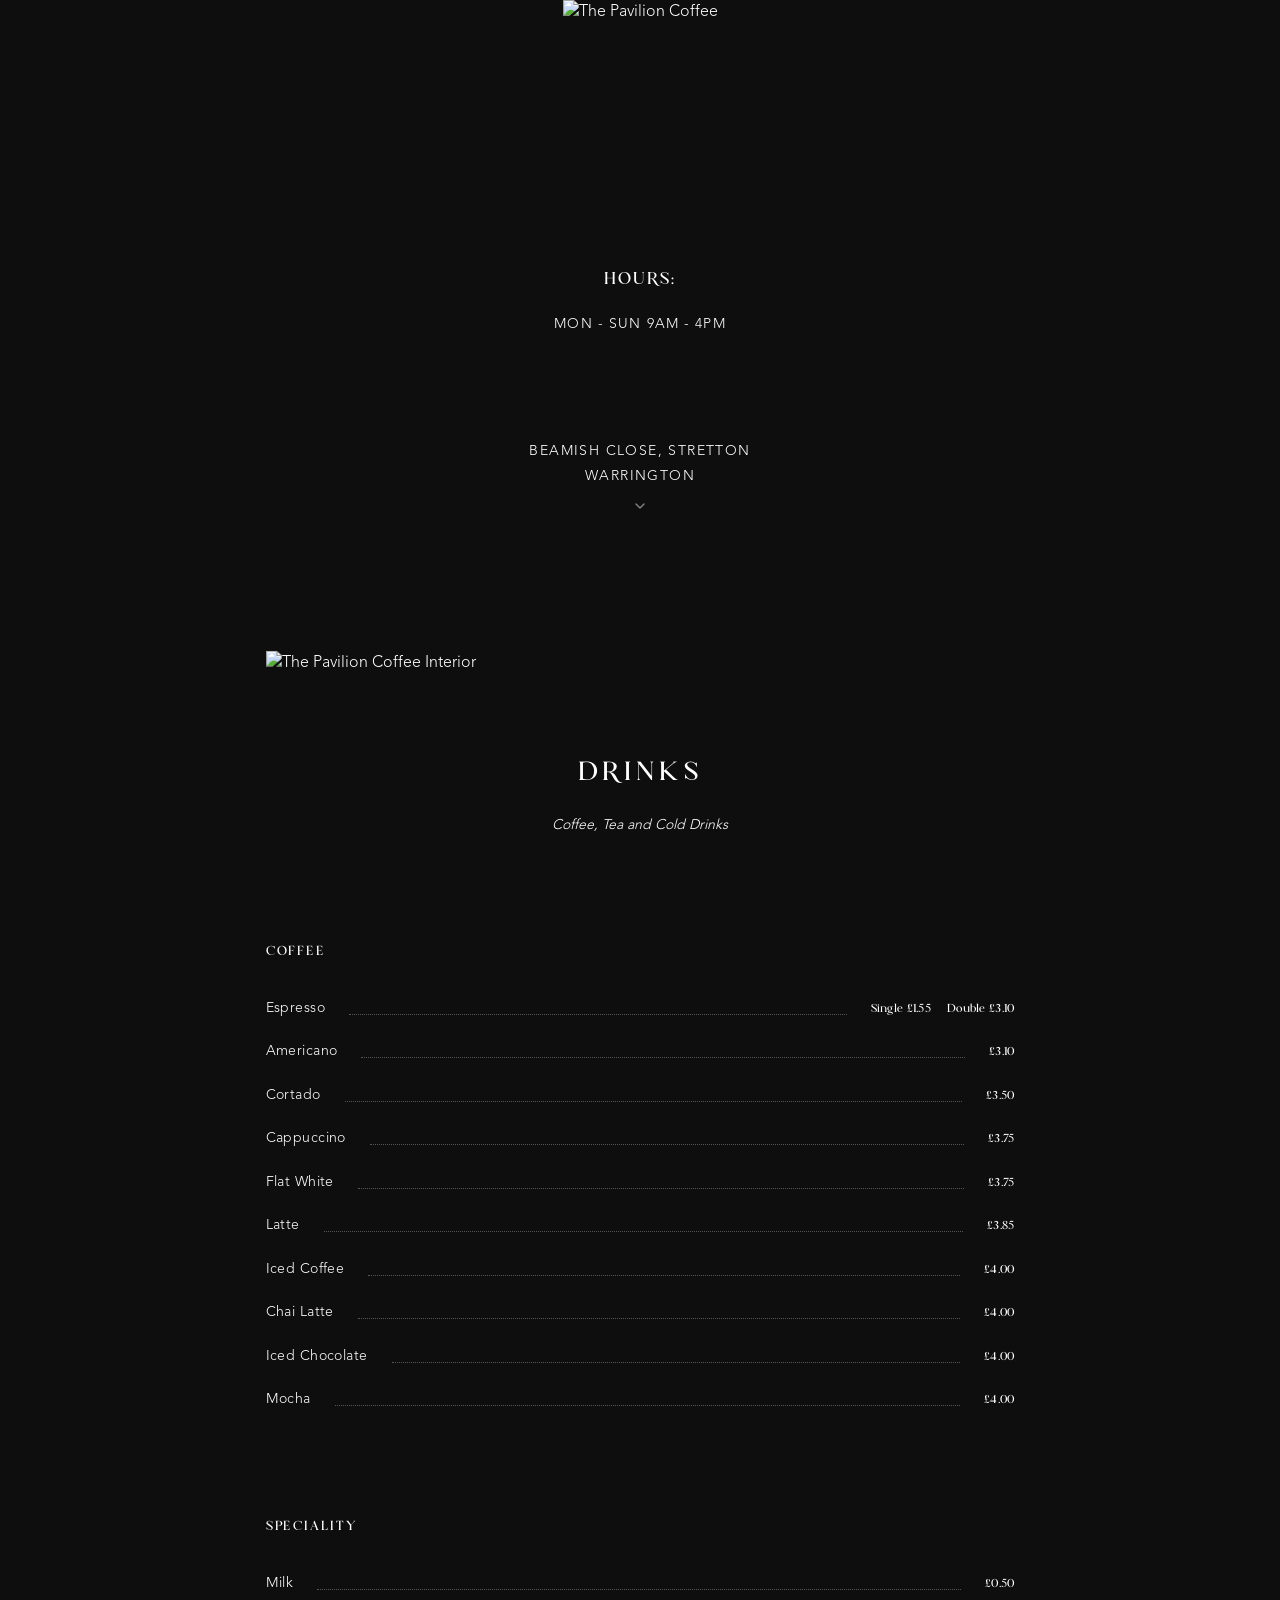
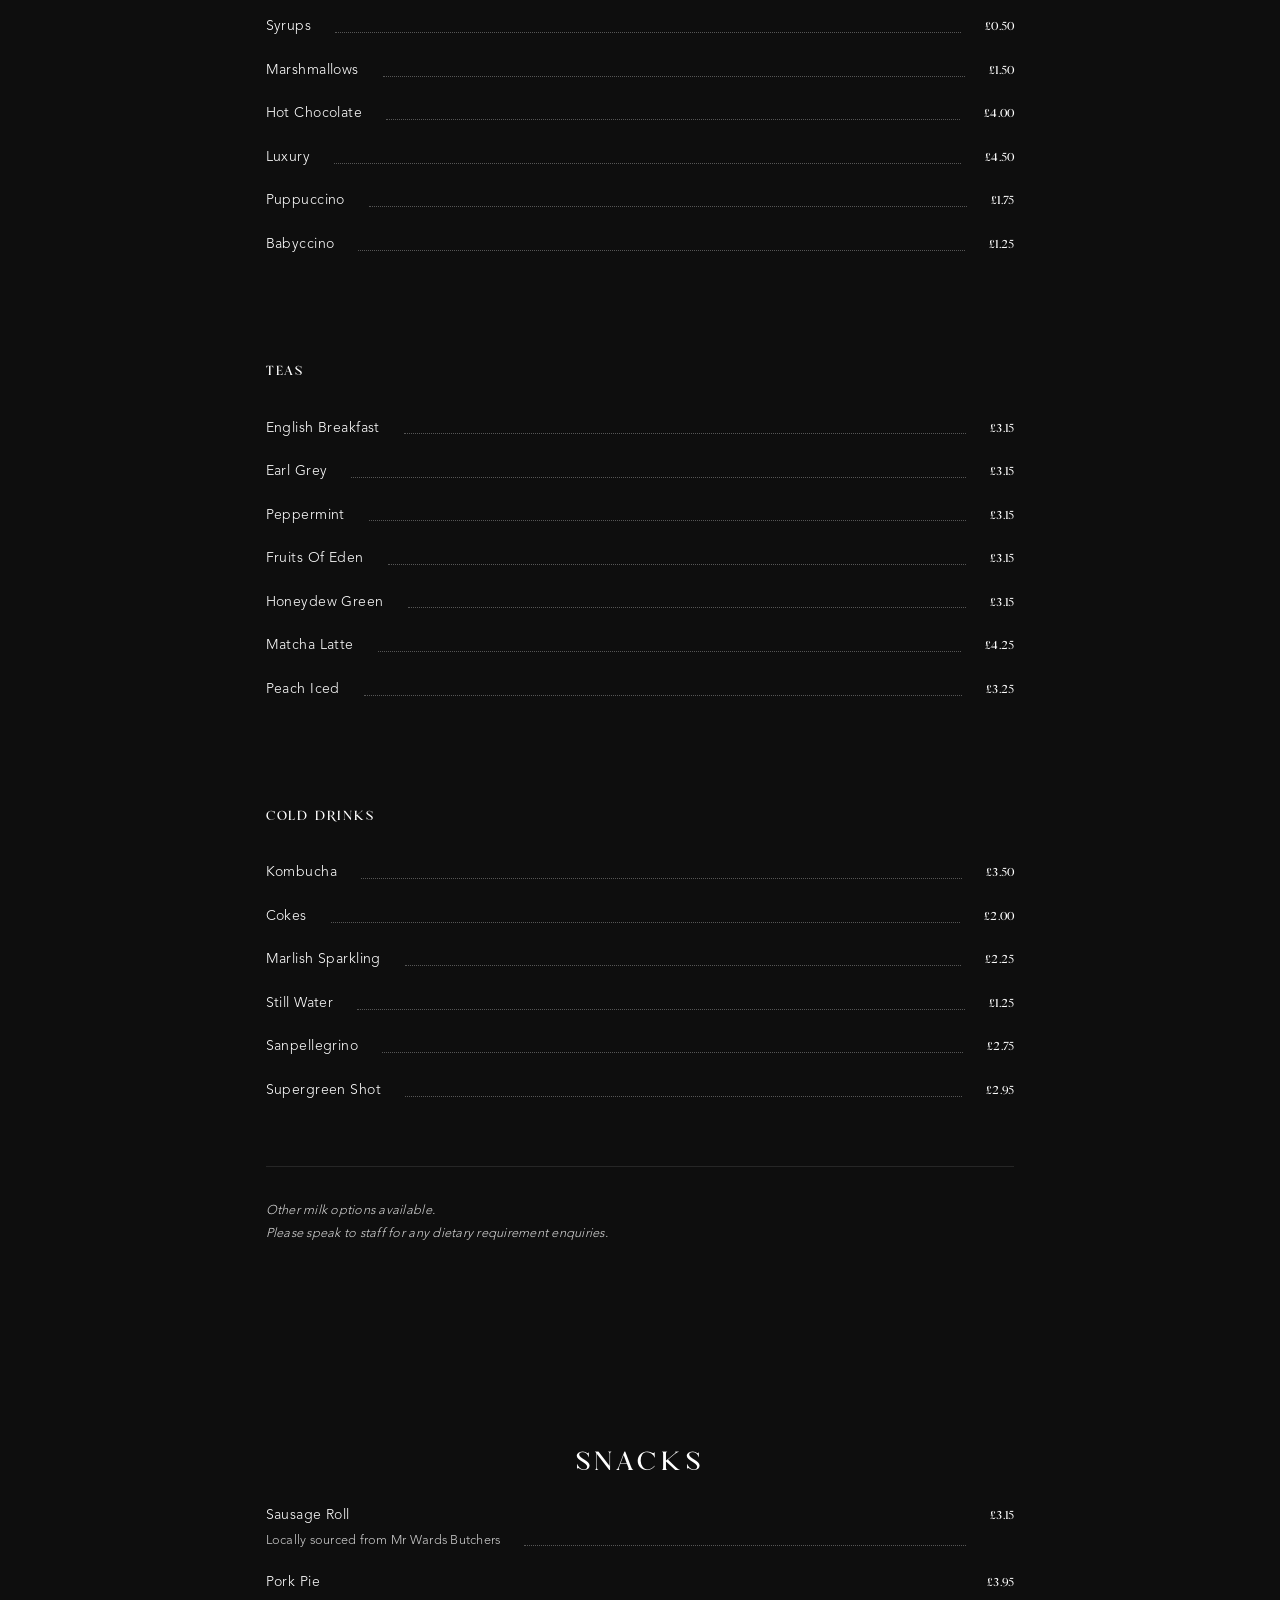
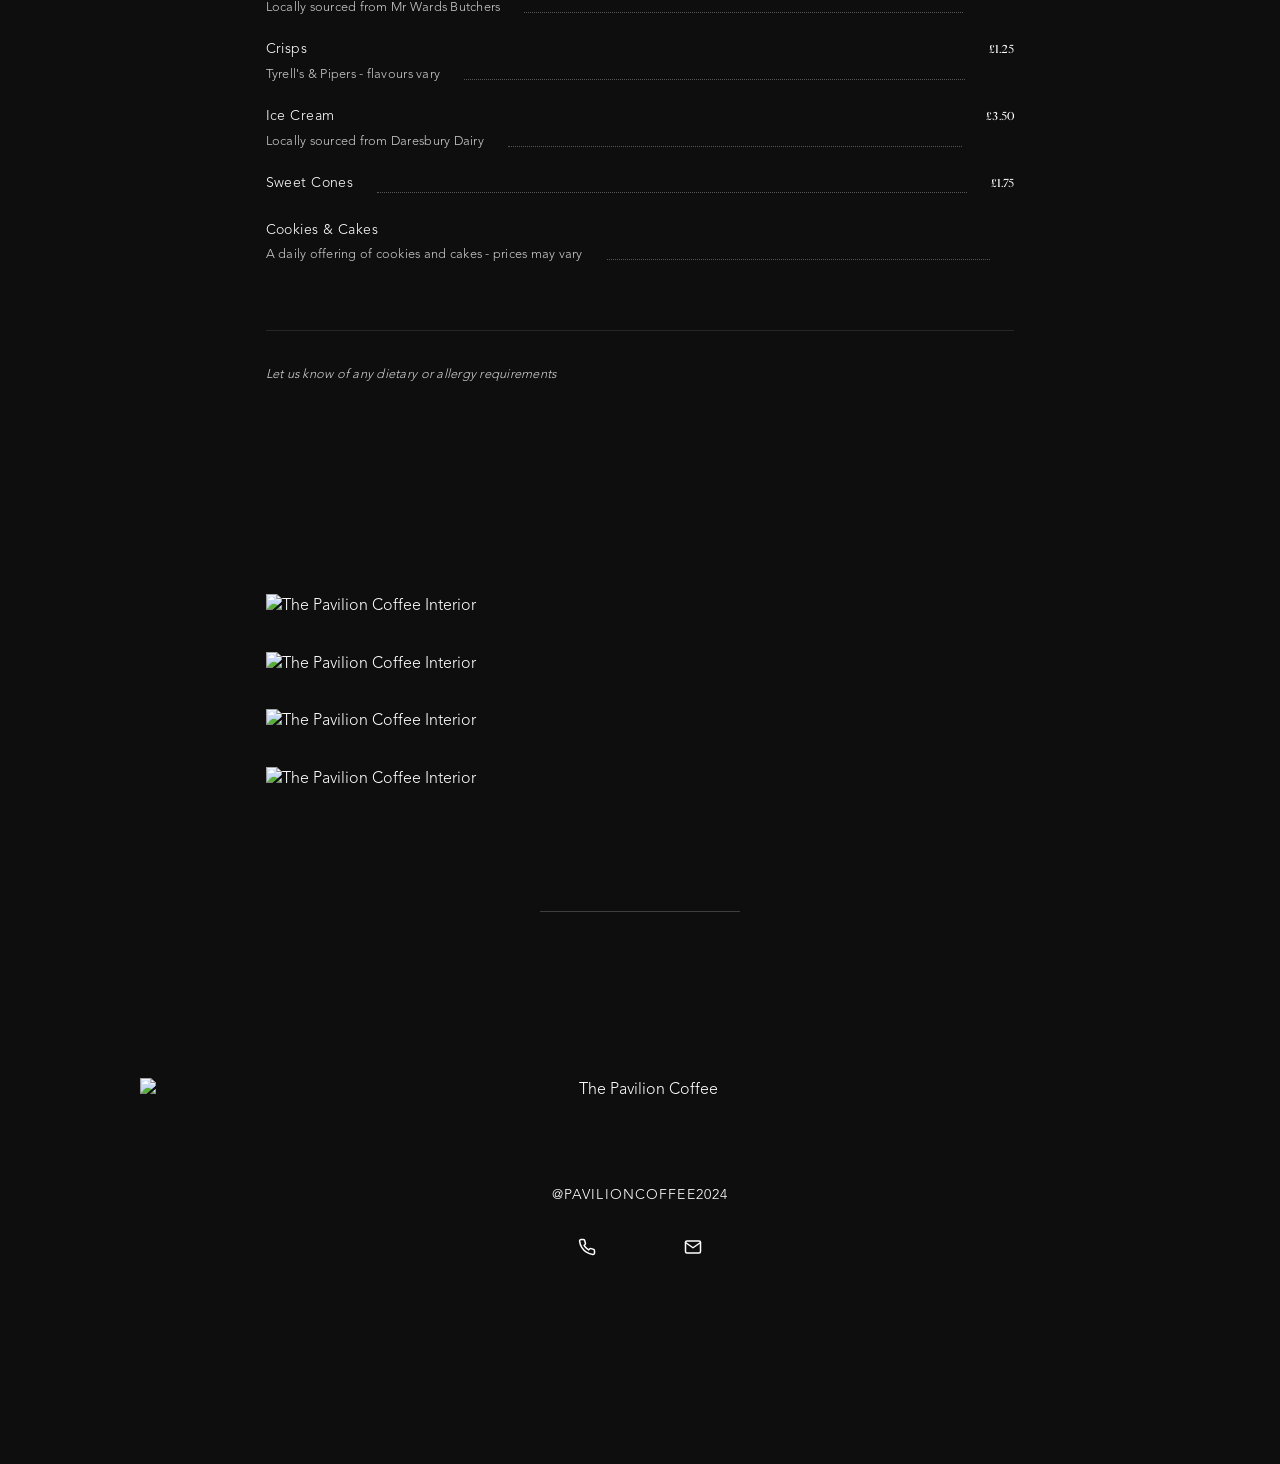
==== index.html @ b979278e "Adding icon for browser" ====
<!DOCTYPE html>
<html lang="en">
<head>
    <meta charset="UTF-8">
    <meta name="viewport" content="width=device-width, initial-scale=1.0">
    <link rel="icon" type="image/png" href="https://res.cloudinary.com/dpmfwmz9e/image/upload/v1771086072/pavilionicon_asglwz.png">
    <title>The Pavilion Coffee - Warrington</title>
    <link rel="stylesheet" href="main.css">
</head>
<body class="loading">
    <!-- Loading Screen -->
    <div class="loading-screen" id="loadingScreen">
        <div class="loading-content">
            <img src="https://res.cloudinary.com/dpmfwmz9e/image/upload/v1770665304/pavilioncoffeelogo_5_nsqcau.png" alt="The Pavilion Coffee" class="loading-logo">
            <div class="loading-spinner"></div>
        </div>
    </div>

    <header class="fixed-header">
        <div class="brand-logo">
            <img src="https://res.cloudinary.com/dpmfwmz9e/image/upload/v1770665304/pavilioncoffeelogo_5_nsqcau.png" alt="The Pavilion Coffee" class="brand-logo-img">
        </div>
    </header>

    <main class="page-home">
        <section class="hero">
            <div class="hours fade-in">
                <p class="hours-label">HOURS:</p>
                <p class="hours-detail">MON - SUN 9AM - 4PM</p>
            </div>

            <div class="address-container fade-in">
                <button class="address" id="addressToggle" aria-expanded="false" aria-controls="mapContainer">
                    <p>Beamish close, Stretton</p>
                    <p>WARRINGTON</p>
                    <svg class="dropdown-arrow" xmlns="http://www.w3.org/2000/svg" width="16" height="16" viewBox="0 0 24 24" fill="none" stroke="currentColor" stroke-width="2" stroke-linecap="round" stroke-linejoin="round">
                        <polyline points="6 9 12 15 18 9"></polyline>
                    </svg>
                </button>
                
                <!-- Google Maps Embed -->
                <div class="map-container" id="mapContainer">
                    <iframe
                        src="https://www.google.com/maps/embed?pb=!1m18!1m12!1m3!1d1376.0703933845928!2d-2.5744422495383485!3d53.34184824149292!2m3!1f0!2f0!3f0!3m2!1i1024!2i768!4f13.1!3m3!1m2!1s0x487afdde04000001%3A0x2e6a2e35143ff290!2sThe%20Pavilion%20Coffee!5e0!3m2!1sen!2suk!4v1770723971920!5m2!1sen!2suk"
                        width="100%" 
                        height="300" 
                        style="border:0; width: 100%;" 
                        allowfullscreen="" 
                        loading="lazy" 
                        referrerpolicy="no-referrer-when-downgrade"
                        title="The Pavilion Coffee Location">
                    </iframe>
                </div>
            </div>
        </section>

        <section class="image-section fade-in">
            <img src="https://res.cloudinary.com/dpmfwmz9e/image/upload/v1770829847/Untitled_vqpwze.jpg" alt="The Pavilion Coffee Interior" class="hero-image">
        </section>

        <section class="menu-section fade-in">
            <h2 class="section-title">DRINKS</h2>
            <p class="section-subtitle">Coffee, Tea and Cold Drinks</p>

            <h3 class="category-title">COFFEE</h3>
            <div class="menu-item">
                <span class="item-name">Espresso</span>
                <span class="item-dots"></span>
                <span class="item-price">Single £1.55</span>
                <span class="item-price">Double £3.10</span>
            </div>
            <div class="menu-item">
                <span class="item-name">Americano</span>
                <span class="item-dots"></span>
                <span class="item-price">£3.10</span>
            </div>
            <div class="menu-item">
                <span class="item-name">Cortado</span>
                <span class="item-dots"></span>
                <span class="item-price">£3.50</span>
            </div>
            <div class="menu-item">
                <span class="item-name">Cappuccino</span>
                <span class="item-dots"></span>
                <span class="item-price">£3.75</span>
            </div>
            <div class="menu-item">
                <span class="item-name">Flat White</span>
                <span class="item-dots"></span>
                <span class="item-price">£3.75</span>
            </div>
            <div class="menu-item">
                <span class="item-name">Latte</span>
                <span class="item-dots"></span>
                <span class="item-price">£3.85</span>
            </div>
            <div class="menu-item">
                <span class="item-name">Iced Coffee</span>
                <span class="item-dots"></span>
                <span class="item-price">£4.00</span>
            </div>
            <div class="menu-item">
                <span class="item-name">Chai Latte</span>
                <span class="item-dots"></span>
                <span class="item-price">£4.00</span>
            </div>
            <div class="menu-item">
                <span class="item-name">Iced Chocolate</span>
                <span class="item-dots"></span>
                <span class="item-price">£4.00</span>
            </div>
            <div class="menu-item">
                <span class="item-name">Mocha</span>
                <span class="item-dots"></span>
                <span class="item-price">£4.00</span>
            </div>

            <h3 class="category-title">SPECIALITY</h3>
            <div class="menu-item">
                <span class="item-name">Milk</span>
                <span class="item-dots"></span>
                <span class="item-price">£0.50</span>
            </div>
            <div class="menu-item">
                <span class="item-name">Syrups</span>
                <span class="item-dots"></span>
                <span class="item-price">£0.50</span>
            </div>
            <div class="menu-item">
                <span class="item-name">Marshmallows</span>
                <span class="item-dots"></span>
                <span class="item-price">£1.50</span>
            </div>
            <div class="menu-item">
                <span class="item-name">Hot Chocolate</span>
                <span class="item-dots"></span>
                <span class="item-price">£4.00</span>
            </div>
            <div class="menu-item">
                <span class="item-name">Luxury</span>
                <span class="item-dots"></span>
                <span class="item-price">£4.50</span>
            </div>
            <div class="menu-item">
                <span class="item-name">Puppuccino</span>
                <span class="item-dots"></span>
                <span class="item-price">£1.75</span>
            </div>
            <div class="menu-item">
                <span class="item-name">Babyccino</span>
                <span class="item-dots"></span>
                <span class="item-price">£1.25</span>
            </div>

            <h3 class="category-title">TEAS</h3>
            <div class="menu-item">
                <span class="item-name">English Breakfast</span>
                <span class="item-dots"></span>
                <span class="item-price">£3.15</span>
            </div>
            <div class="menu-item">
                <span class="item-name">Earl Grey</span>
                <span class="item-dots"></span>
                <span class="item-price">£3.15</span>
            </div>
            <div class="menu-item">
                <span class="item-name">Peppermint</span>
                <span class="item-dots"></span>
                <span class="item-price">£3.15</span>
            </div>
            <div class="menu-item">
                <span class="item-name">Fruits Of Eden</span>
                <span class="item-dots"></span>
                <span class="item-price">£3.15</span>
            </div>
            <div class="menu-item">
                <span class="item-name">Honeydew Green</span>
                <span class="item-dots"></span>
                <span class="item-price">£3.15</span>
            </div>
            <div class="menu-item">
                <span class="item-name">Matcha Latte</span>
                <span class="item-dots"></span>
                <span class="item-price">£4.25</span>
            </div>
            <div class="menu-item">
                <span class="item-name">Peach Iced</span>
                <span class="item-dots"></span>
                <span class="item-price">£3.25</span>
            </div>

            <h3 class="category-title">COLD DRINKS</h3>
            <div class="menu-item">
                <span class="item-name">Kombucha</span>
                <span class="item-dots"></span>
                <span class="item-price">£3.50</span>
            </div>
            <div class="menu-item">
                <span class="item-name">Cokes</span>
                <span class="item-dots"></span>
                <span class="item-price">£2.00</span>
            </div>
            <div class="menu-item">
                <span class="item-name">Marlish Sparkling</span>
                <span class="item-dots"></span>
                <span class="item-price">£2.25</span>
            </div>
            <div class="menu-item">
                <span class="item-name">Still Water</span>
                <span class="item-dots"></span>
                <span class="item-price">£1.25</span>
            </div>
            <div class="menu-item">
                <span class="item-name">Sanpellegrino</span>
                <span class="item-dots"></span>
                <span class="item-price">£2.75</span>
            </div>
            <div class="menu-item">
                <span class="item-name">Supergreen Shot</span>
                <span class="item-dots"></span>
                <span class="item-price">£2.95</span>
            </div>

            <div class="menu-notes">
                <p class="note-text">Other milk options available.</p>
                <p class="note-text">Please speak to staff for any dietary requirement enquiries.</p>
            </div>
        </section>

        <section class="menu-section fade-in">
            <h2 class="section-title">SNACKS</h2>
            
            <div class="menu-item">
                <span class="item-name">Sausage Roll<span class="item-description">Locally sourced from Mr Wards Butchers</span></span>
                <span class="item-dots"></span>
                <span class="item-price">£3.15</span>
            </div>
            
            <div class="menu-item">
                <span class="item-name">Pork Pie<span class="item-description">Locally sourced from Mr Wards Butchers</span></span>
                <span class="item-dots"></span>
                <span class="item-price">£3.95</span>
            </div>
            <div class="menu-item">
                <span class="item-name">Crisps<span class="item-description">Tyrell's & Pipers - flavours vary</span></span>
                <span class="item-dots"></span>
                <span class="item-price">£1.25</span>
            </div>
            
            <div class="menu-item">
                <span class="item-name">Ice Cream<span class="item-description">Locally sourced from Daresbury Dairy</span></span>
                <span class="item-dots"></span>
                <span class="item-price">£3.50</span>
            </div>
            <div class="menu-item">
                <span class="item-name">Sweet Cones<span class="item-description"></span></span>
                <span class="item-dots"></span>
                <span class="item-price">£1.75</span>
            </div>
            <div class="menu-item">
                <span class="item-name">Cookies & Cakes<span class="item-description">A daily offering of cookies and cakes - prices may vary</span></span>
                <span class="item-dots"></span>
                <span class="item-price"></span>
            </div>

            <div class="menu-notes">
                <p class="note-text">Let us know of any dietary or allergy requirements</p>
            </div>
        </section>

        <div class="image-gallery">
            <section class="image-section fade-in">
                <img src="https://res.cloudinary.com/dpmfwmz9e/image/upload/v1770582799/image6_cghqdj.png" alt="The Pavilion Coffee Interior" class="hero-image">
            </section>
            <section class="image-section fade-in">
                <img src="https://res.cloudinary.com/dpmfwmz9e/image/upload/v1770582799/image7_xpyxlj.png" alt="The Pavilion Coffee Interior" class="hero-image">
            </section>
            <section class="image-section fade-in">
                <img src="https://res.cloudinary.com/dpmfwmz9e/image/upload/v1770582806/image8_psxypx.png" alt="The Pavilion Coffee Interior" class="hero-image">
            </section>
            <section class="image-section fade-in">
                <img src="https://res.cloudinary.com/dpmfwmz9e/image/upload/v1770582800/image9_qh8yjq.png" alt="The Pavilion Coffee Interior" class="hero-image">
            </section>
        </div>

        <div class="divider"></div>

        <footer class="menu-footer fade-in">
            <img src="https://res.cloudinary.com/dpmfwmz9e/image/upload/v1770805383/WhatsApp_Image_2026-02-10_at_3.46.29_PM_zvesup.jpg" class="footer-image" alt="The Pavilion Coffee">
            
            <div class="footer-content">
                <div class="social">
                    <a href="https://www.instagram.com/pavilioncoffee2024/?hl=en" class="social-link" aria-label="Follow us on Instagram">
                        @PAVILIONCOFFEE2024
                    </a>
                </div>

                <div class="contact-buttons">
                    <a href="tel:+441234567890" class="contact-btn phone-btn" aria-label="Call us">
                        <svg xmlns="http://www.w3.org/2000/svg" width="20" height="20" viewBox="0 0 24 24" fill="none" stroke="currentColor" stroke-width="2" stroke-linecap="round" stroke-linejoin="round">
                            <path d="M22 16.92v3a2 2 0 0 1-2.18 2 19.79 19.79 0 0 1-8.63-3.07 19.5 19.5 0 0 1-6-6 19.79 19.79 0 0 1-3.07-8.67A2 2 0 0 1 4.11 2h3a2 2 0 0 1 2 1.72 12.84 12.84 0 0 0 .7 2.81 2 2 0 0 1-.45 2.11L8.09 9.91a16 16 0 0 0 6 6l1.27-1.27a2 2 0 0 1 2.11-.45 12.84 12.84 0 0 0 2.81.7A2 2 0 0 1 22 16.92z"></path>
                        </svg>
                    </a>
                    <a href="/cdn-cgi/l/email-protection#04706c617465726d686d6b6a676b62626161446369656d682a676b69" class="contact-btn email-btn" aria-label="Email us">
                        <svg xmlns="http://www.w3.org/2000/svg" width="20" height="20" viewBox="0 0 24 24" fill="none" stroke="currentColor" stroke-width="2" stroke-linecap="round" stroke-linejoin="round">
                            <path d="M4 4h16c1.1 0 2 .9 2 2v12c0 1.1-.9 2-2 2H4c-1.1 0-2-.9-2-2V6c0-1.1.9-2 2-2z"></path>
                            <polyline points="22,6 12,13 2,6"></polyline>
                        </svg>
                    </a>
                </div>
            </div>
        </footer>
     <script src="main.js"></script>
    </main>
   </body>
 </html>
---- main.css ----
@font-face {
    font-family: 'Florian';
    src: url('./assets/AvenirLight.otf') format('opentype');
    font-weight: 400;
    font-style: normal;
    font-display: swap;
}

@font-face {
    font-family: 'Florian';
    src: url('./assets/florian-bold.otf') format('opentype');
    font-weight: 900;
    font-style: normal;
    font-display: swap;
}

:root {
    --color-bg: #0e0e0e;
    --color-text: #ffffff;
    --color-text-dark: #cacaca;
    --color-accent: #ffffff;
    --color-hover: #f5f5f5;
    
    --font-primary: 'Florian', 'Helvetica Neue', -apple-system, BlinkMacSystemFont, 'Segoe UI', Arial, sans-serif;
    
    --spacing-xs: clamp(0.5rem, 2vw, 1rem);
    --spacing-sm: clamp(1rem, 3vw, 2rem);
    --spacing-md: clamp(2rem, 5vw, 4rem);
    --spacing-lg: clamp(4rem, 8vw, 8rem);
    --spacing-xl: clamp(6rem, 12vw, 14rem);
    --spacing-xxl: clamp(8rem, 15vw, 20rem);
    
    --max-content-width: 800px;
    --max-image-width: 1000px;
    
    --header-height: 160px;
}

* {
    margin: 0;
    padding: 0;
    box-sizing: border-box;
}

html {
    scroll-behavior: smooth;
}

body {
    font-family: var(--font-primary);
    background-color: var(--color-bg);
    color: var(--color-text);
    line-height: 1.6;
    font-size: clamp(0.875rem, 1.5vw, 1rem);
    -webkit-font-smoothing: antialiased;
    -moz-osx-font-smoothing: grayscale;
    overflow-x: hidden;
    padding-top: var(--header-height);
}

/* Loading Screen */
.loading-screen {
    position: fixed;
    top: 0;
    left: 0;
    width: 100%;
    height: 100vh;
    background-color: var(--color-bg);
    display: flex;
    justify-content: center;
    align-items: center;
    z-index: 9999;
    opacity: 1;
    transition: opacity 0.5s ease, visibility 0.5s ease;
}

.loading-screen.fade-out {
    opacity: 0;
    visibility: hidden;
}

.loading-content {
    display: flex;
    flex-direction: column;
    align-items: center;
    gap: 2rem;
}

.loading-logo {
    height: clamp(140px, 20vw, 200px);
    width: auto;
    animation: logoFloat 2s ease-in-out infinite;
    filter: brightness(1);
}

@keyframes logoFloat {
    0%, 100% {
        transform: translateY(0px);
    }
    50% {
        transform: translateY(-10px);
    }
}

@keyframes spin {
    0% {
        transform: rotate(0deg);
    }
    100% {
        transform: rotate(360deg);
    }
}

/* Hide content while loading */
body.loading .page-home,
body.loading .fixed-header {
    opacity: 0;
}

body.loaded .page-home,
body.loaded .fixed-header {
    opacity: 1;
    animation: fadeInContent 0.8s ease-out forwards;
}

@keyframes fadeInContent {
    from {
        opacity: 0;
        transform: translateY(20px);
    }
    to {
        opacity: 1;
        transform: translateY(0);
    }
}

a {
    color: inherit;
    text-decoration: none;
}

img {
    max-width: 100%;
    height: auto;
    display: block;
}

.fixed-header {
    position: fixed;
    top: 0;
    left: 0;
    right: 0;
    z-index: 1000;
    background-color: transparent;
    padding: var(--spacing-sm) 0;
    display: flex;
    justify-content: center;
    align-items: center;
    height: var(--header-height);
    transition: background-color 0.3s ease;
}

.brand-logo {
    text-align: center;
    color: var(--color-text);
}

.brand-logo-img {
    height: clamp(120px, 16vw, 160px);
    width: auto;
    display: block;
    margin: 0 auto;
    transition: transform 0.3s ease;
}

.brand-logo-img:hover {
    transform: scale(1.02);
}

.page-home {
    display: flex;
    flex-direction: column;
    align-items: center;
    padding: 0 var(--spacing-md) var(--spacing-md);
}

.hero {
    max-width: var(--max-content-width);
    width: 100%;
    text-align: center;
}

.hours {
    margin-top: var(--spacing-lg);
}

.hours-label {
    font-family: var(--font-primary);
    font-size: clamp(1.3rem, 1.5vw, 0.875rem);
    font-weight: 700;
    text-transform: uppercase;
    letter-spacing: 0.1em;
    margin-bottom: var(--spacing-xs);
}

.hours-detail {
    font-family: var(--font-primary);
    font-size: clamp(0.75rem, 1.2vw, 0.875rem);
    font-weight: 400;
    text-transform: uppercase;
    letter-spacing: 0.08em;
    line-height: 1.8;
}

.address-container {
    margin-top: var(--spacing-lg);
    display: flex;
    flex-direction: column;
    align-items: center;
}

.address {
    font-family: var(--font-primary);
    font-size: clamp(0.75rem, 1.2vw, 0.875rem);
    font-weight: 400;
    text-transform: uppercase;
    letter-spacing: 0.1em;
    line-height: 1.8;
    margin-bottom: var(--spacing-md);
    background: transparent;
    border: none;
    padding: 0;
    cursor: pointer;
    transition: all 0.3s ease;
    color: var(--color-text);
    display: block;
    text-align: center;
    width: auto;
}

.address:hover {
    opacity: 0.7;
}

.address:active {
    opacity: 0.5;
}

.dropdown-arrow {
    margin-top: 0.5rem;
    transition: transform 0.3s ease;
    opacity: 0.5;
    display: block;
    margin-left: auto;
    margin-right: auto;
}

.address:hover .dropdown-arrow {
    opacity: 0.8;
}

.address[aria-expanded="true"] .dropdown-arrow {
    transform: rotate(180deg);
}

.map-container {
    margin-top: var(--spacing-md);
    overflow: hidden;
    transition: all 0.4s ease;
    max-height: 0;
    opacity: 0;
    visibility: hidden;
    width: 125%;
}

.map-container.visible {
    max-height: 350px;
    opacity: 1;
    visibility: visible;
    margin-bottom: var(--spacing-md);
}

.map-container iframe {
    display: block;
    filter: grayscale(20%) invert(92%) contrast(90%);
    transition: filter 0.3s ease;
}

.map-container:hover iframe {
    filter: grayscale(0%) invert(92%) contrast(100%);
}

.image-section {
    margin-top: var(--spacing-xs);
    margin-bottom: var(--spacing-md);
    max-width: var(--max-image-width);
    width: 65%;
}

.image-gallery {
    display: flex;
    flex-direction: column;
    align-items: center;
    width: 100%;
}

.image-gallery .image-section {
    margin-top: var(--spacing-xs);
    margin-bottom: var(--spacing-xs);
}

.hero-image,
.menu-image,
.footer-image {
    width: 100%;
    height: auto;
    margin-top: var(--spacing-xxs);
    transition: transform 0.3s ease;
}

.hero-image:hover,
.menu-image:hover {
    transform: scale(1.01);
}

.menu-section {
    max-width: var(--max-content-width);
    width: 65%;
    margin-bottom: var(--spacing-xxl);
}

.section-title {
    font-family: var(--font-primary);
    font-size: clamp(1.5rem, 3vw, 2rem);
    font-weight: 900;
    text-transform: uppercase;
    letter-spacing: 0.15em;
    text-align: center;
    margin-bottom: var(--spacing-xs);
}

.section-subtitle {
    font-family: var(--font-primary);
    font-size: clamp(0.75rem, 1.2vw, 0.875rem);
    font-weight: 400;
    font-style: italic;
    text-align: center;
    margin-bottom: var(--spacing-lg);
}

.category-title {
    font-family: var(--font-primary);
    font-size: clamp(0.875rem, 1.3vw, 1rem);
    font-weight: 700;
    text-transform: uppercase;
    letter-spacing: 0.12em;
    margin-top: var(--spacing-lg);
    margin-bottom: var(--spacing-sm);
}

.menu-item {
    display: flex;
    align-items: baseline;
    margin-bottom: clamp(0.75rem, 2vw, 1.25rem);
    gap: 0.5rem;
    transition: transform 0.2s ease;
    position: relative;
}

.menu-item:hover {
    transform: translateX(2px);
}

.item-name {
    font-family: var(--font-primary);
    font-size: clamp(0.8rem, 1.1vw, 0.9rem);
    font-weight: 400;
    letter-spacing: 0.03em;
    white-space: nowrap;
    flex-shrink: 0;
    background-color: var(--color-bg);
    padding-right: 0.5rem;
    position: relative;
    z-index: 1;
}

.item-description {
    display: block;
    font-size: clamp(0.7rem, 1vw, 0.8rem);
    color: var(--color-text-dark);
    font-weight: 300;
    margin-top: 0.25rem;
    letter-spacing: 0.02em;
}

.item-dots {
    flex-grow: 1;
    border-bottom: 1px dotted rgba(255, 255, 255, 0.3);
    margin: 0 0.5rem;
    min-width: 20px;
    height: 1px;
    align-self: flex-end;
    margin-bottom: 0.35em;
}

.item-price {
    font-family: var(--font-primary);
    font-size: clamp(0.8rem, 1.1vw, 0.9rem);
    font-weight: 700;
    white-space: nowrap;
    flex-shrink: 0;
    background-color: var(--color-bg);
    padding-left: 0.5rem;
    position: relative;
    z-index: 1;
    text-rendering: optimizeLegibility;
    -webkit-font-smoothing: antialiased;
    -moz-osx-font-smoothing: grayscale;
    letter-spacing: 0.02em;
}

.menu-notes {
    margin-top: var(--spacing-md);
    padding-top: var(--spacing-sm);
    border-top: 1px solid rgba(255, 255, 255, 0.1);
}

.note-text {
    font-family: var(--font-primary);
    font-size: clamp(0.7rem, 1vw, 0.8rem);
    font-weight: 400;
    font-style: italic;
    letter-spacing: 0.02em;
    line-height: 1.8;
    opacity: 0.8;
}

.divider {
    width: 200px;
    height: 1px;
    background-color: var(--color-text);
    opacity: 0.2;
    margin: var(--spacing-lg) auto;
}

.menu-footer {
    max-width: var(--max-image-width);
    width: 100%;
    text-align: center;
    margin-top: var(--spacing-md);
}

.footer-content {
    margin-top: var(--spacing-md);
    padding-bottom: var(--spacing-md);
}


.social-link {
    font-family: var(--font-primary);
    font-size: clamp(0.75rem, 1.2vw, 0.875rem);
    font-weight: 400;
    text-transform: uppercase;
    letter-spacing: 0.08em;
    padding: clamp(0.75rem, 2vw, 1rem) clamp(1.5rem, 4vw, 2.5rem);
    display: inline-block;
    transition: all 0.3s ease;
    position: relative;
}

.social-link::after {
    content: '';
    position: absolute;
    bottom: clamp(0.5rem, 1.5vw, 0.75rem);
    left: clamp(1.5rem, 4vw, 2.5rem);
    right: clamp(1.5rem, 4vw, 2.5rem);
    height: 1px;
    background-color: var(--color-text);
    transform: scaleX(0);
    transform-origin: center;
    transition: transform 0.3s ease;
}

.social-link:hover {
    transform: translateY(-3px);
}

.social-link:hover::after {
    transform: scaleX(1);
}

.contact-buttons {
    display: flex;
    gap: clamp(1rem, 3vw, 1.5rem);
    justify-content: center;
    align-items: center;
    flex-wrap: wrap;
    margin-bottom: var(--spacing-md);
}

.contact-btn {
    font-family: var(--font-primary);
    font-size: clamp(0.7rem, 1.1vw, 0.8rem);
    font-weight: 600;
    text-transform: uppercase;
    letter-spacing: 0.1em;
    padding: clamp(0.75rem, 2vw, 1rem) clamp(1.25rem, 3vw, 2rem);
    background-color: transparent;
    color: var(--color-text);
    display: inline-flex;
    align-items: center;
    gap: 0.5rem;
    transition: all 0.3s ease;
    cursor: pointer;
    text-decoration: none;
    position: relative;
}

.contact-btn::after {
    content: '';
    position: absolute;
    bottom: clamp(0.5rem, 1.5vw, 0.75rem);
    left: clamp(1.25rem, 3vw, 2rem);
    right: clamp(1.25rem, 3vw, 2rem);
    height: 1px;
    background-color: var(--color-text);
    transform: scaleX(0);
    transform-origin: center;
    transition: transform 0.3s ease;
}

.contact-btn svg {
    width: 18px;
    height: 18px;
    transition: transform 0.3s ease;
}

.contact-btn:hover {
    transform: translateY(-3px);
}

.contact-btn:hover::after {
    transform: scaleX(1);
}

.contact-btn:hover svg {
    transform: translateY(-1px);
}

.contact-btn:active {
    transform: translateY(-1px);
}

.footer-tagline {
    font-family: var(--font-primary);
    font-size: clamp(0.7rem, 1vw, 0.8rem);
    font-weight: 400;
    font-style: italic;
    letter-spacing: 0.08em;
    opacity: 0.7;
    margin-top: var(--spacing-sm);
}

.fade-in {
    opacity: 0;
    transform: translateY(20px);
}

.fade-in.visible {
    opacity: 1;
    transform: translateY(0);
    transition: opacity 0.8s ease-out, transform 0.8s ease-out;
}

.fade-in:nth-child(1) { transition-delay: 0s; }
.fade-in:nth-child(2) { transition-delay: 0.1s; }
.fade-in:nth-child(3) { transition-delay: 0.2s; }
.fade-in:nth-child(4) { transition-delay: 0.3s; }
.fade-in:nth-child(5) { transition-delay: 0.4s; }
.fade-in:nth-child(6) { transition-delay: 0.5s; }

@media (max-width: 768px) {
    :root {
        --header-height: 120px;
    }
    
    .brand-logo-img {
        height: clamp(100px, 12vw, 120px);
    }
    
    .menu-section {
        width: 85%;
    }
    
    .image-section {
        width: 85%;
    }
    
    .map-container {
     width: 85%;

    }
    
    .map-container.visible {
        max-height: 280px;
    }
    
    .map-container iframe {
        height: 250px;
    }

    .menu-item {
        gap: 0.25rem;
    }
    
    .item-name {
        font-size: clamp(0.75rem, 3.5vw, 0.85rem);
        max-width: 60%;
        white-space: normal;
        line-height: 1.3;
    }
    
    .item-dots {
        margin: 0 0.25rem;
        min-width: 10px;
    }
    
    .item-price {
        font-size: clamp(0.75rem, 3.5vw, 0.85rem);
    }
    
    .contact-buttons {
        flex-direction: column;
        width: 100%;
        max-width: 300px;
        margin-left: auto;
        margin-right: auto;
    }
    
    .contact-btn {
        width: 100%;
        justify-content: center;
    }
    
    .contact-btn::after {
        left: 40%;
        right: 40%;
    }
}

@media (min-width: 769px) and (max-width: 1024px) {
    .menu-section {
        width: 75%;
    }
    
    .image-section {
        width: 75%;
    }

    .map-container {
     width: 75%;
    }
}

@media (prefers-reduced-motion: reduce) {
    *,
    *::before,
    *::after {
        animation-duration: 0.01ms !important;
        animation-iteration-count: 1 !important;
        transition-duration: 0.01ms !important;
    }
    
    html {
        scroll-behavior: auto;
    }
    
    .fade-in {
        opacity: 1 !important;
        transform: none !important;
    }
    
    .fixed-header {
        transition: none !important;
    }
}

a:focus-visible,
button:focus-visible {
    outline: 2px solid var(--color-accent);
    outline-offset: 4px;
}

@media print {
    .fixed-header {
        position: static;
        background-color: transparent;
    }
    
    body {
        padding-top: 0;
        color: #000;
        background-color: #fff;
    }
    .map-container,
    .contact-buttons,
    .social {
        display: none;
    }
}
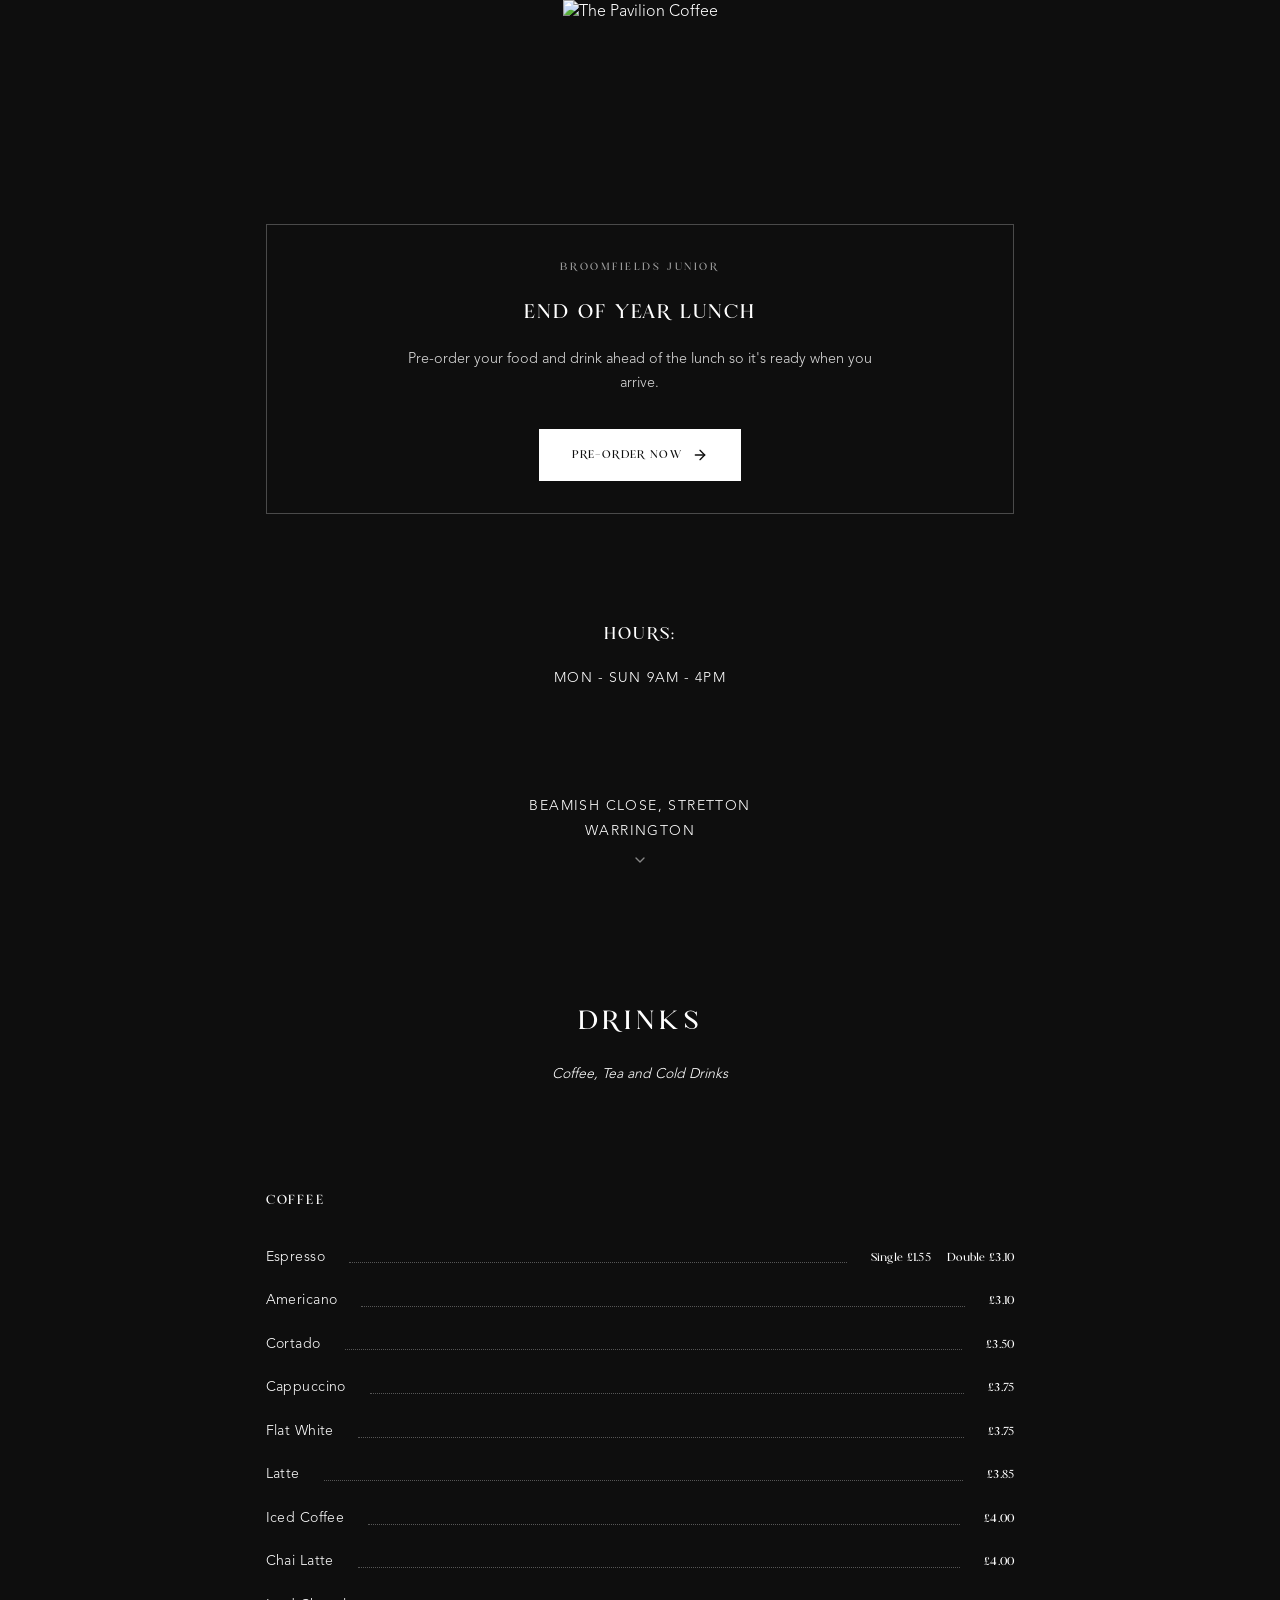
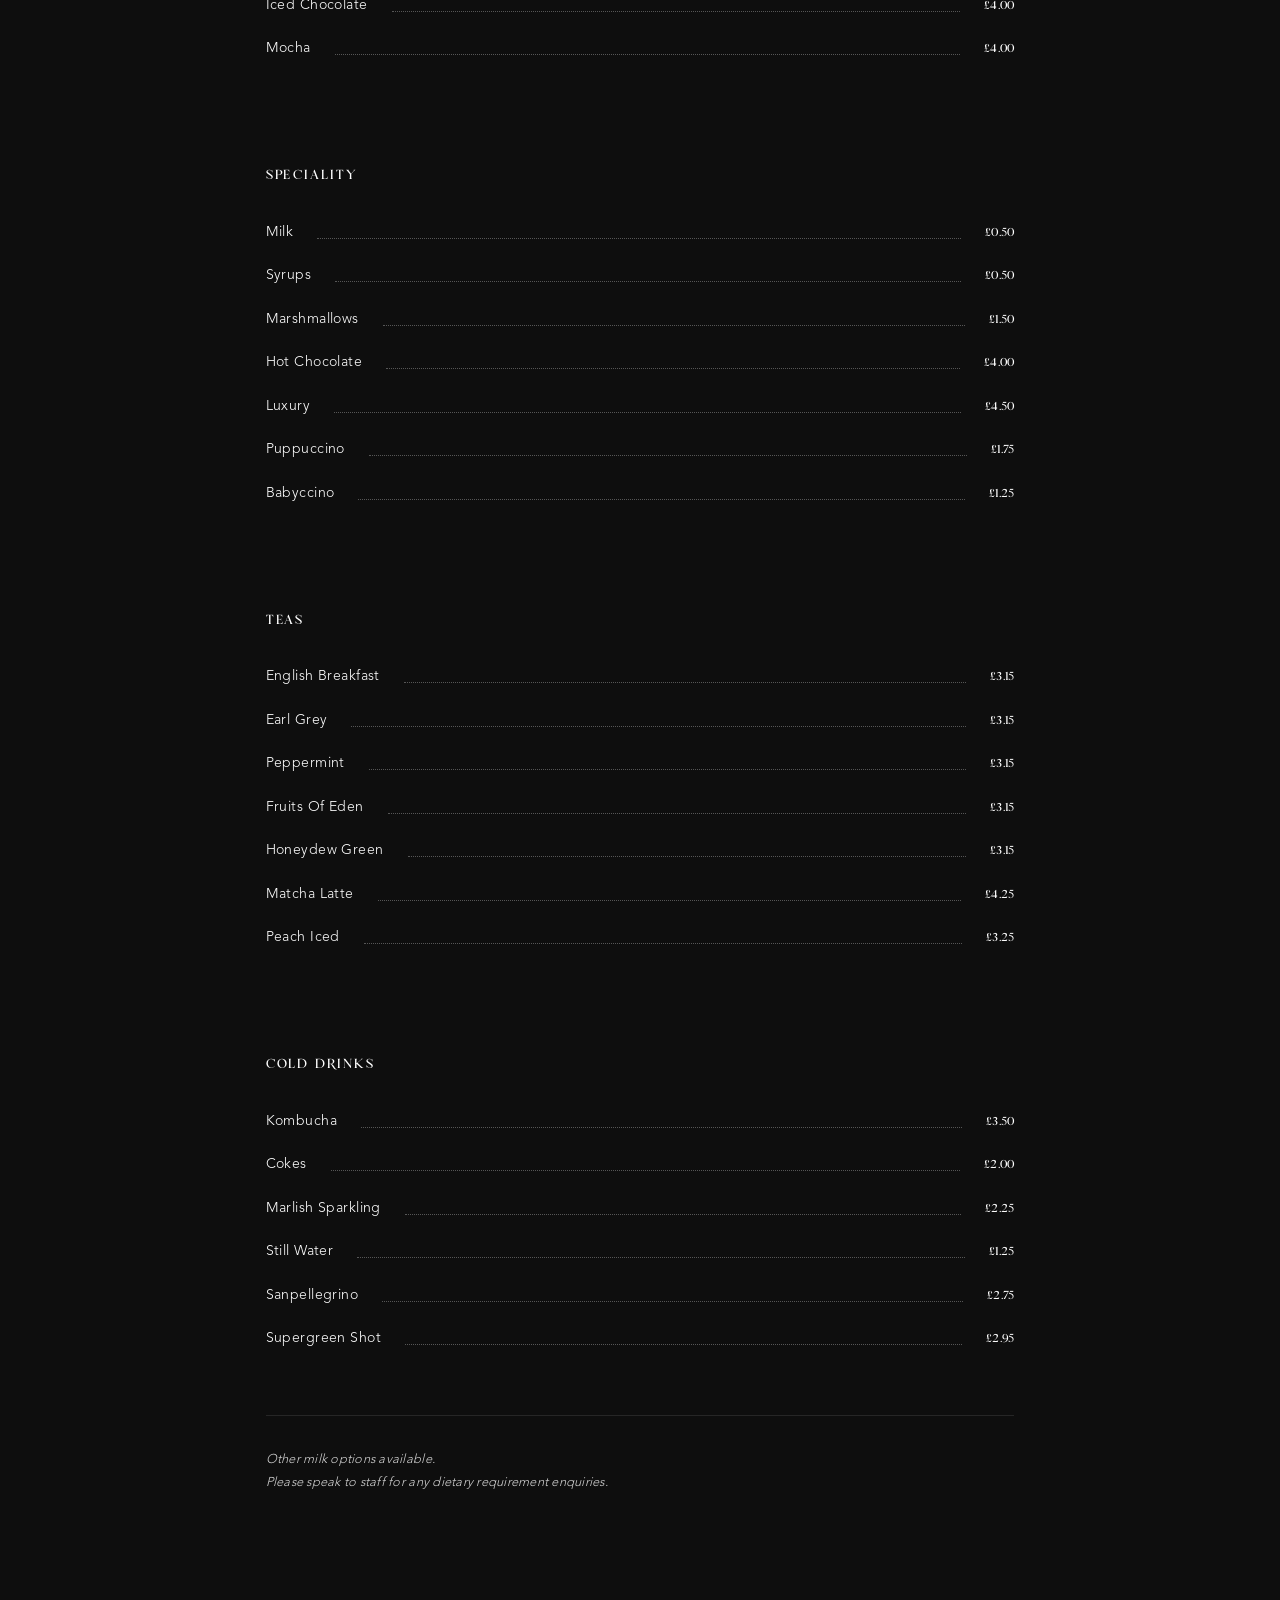
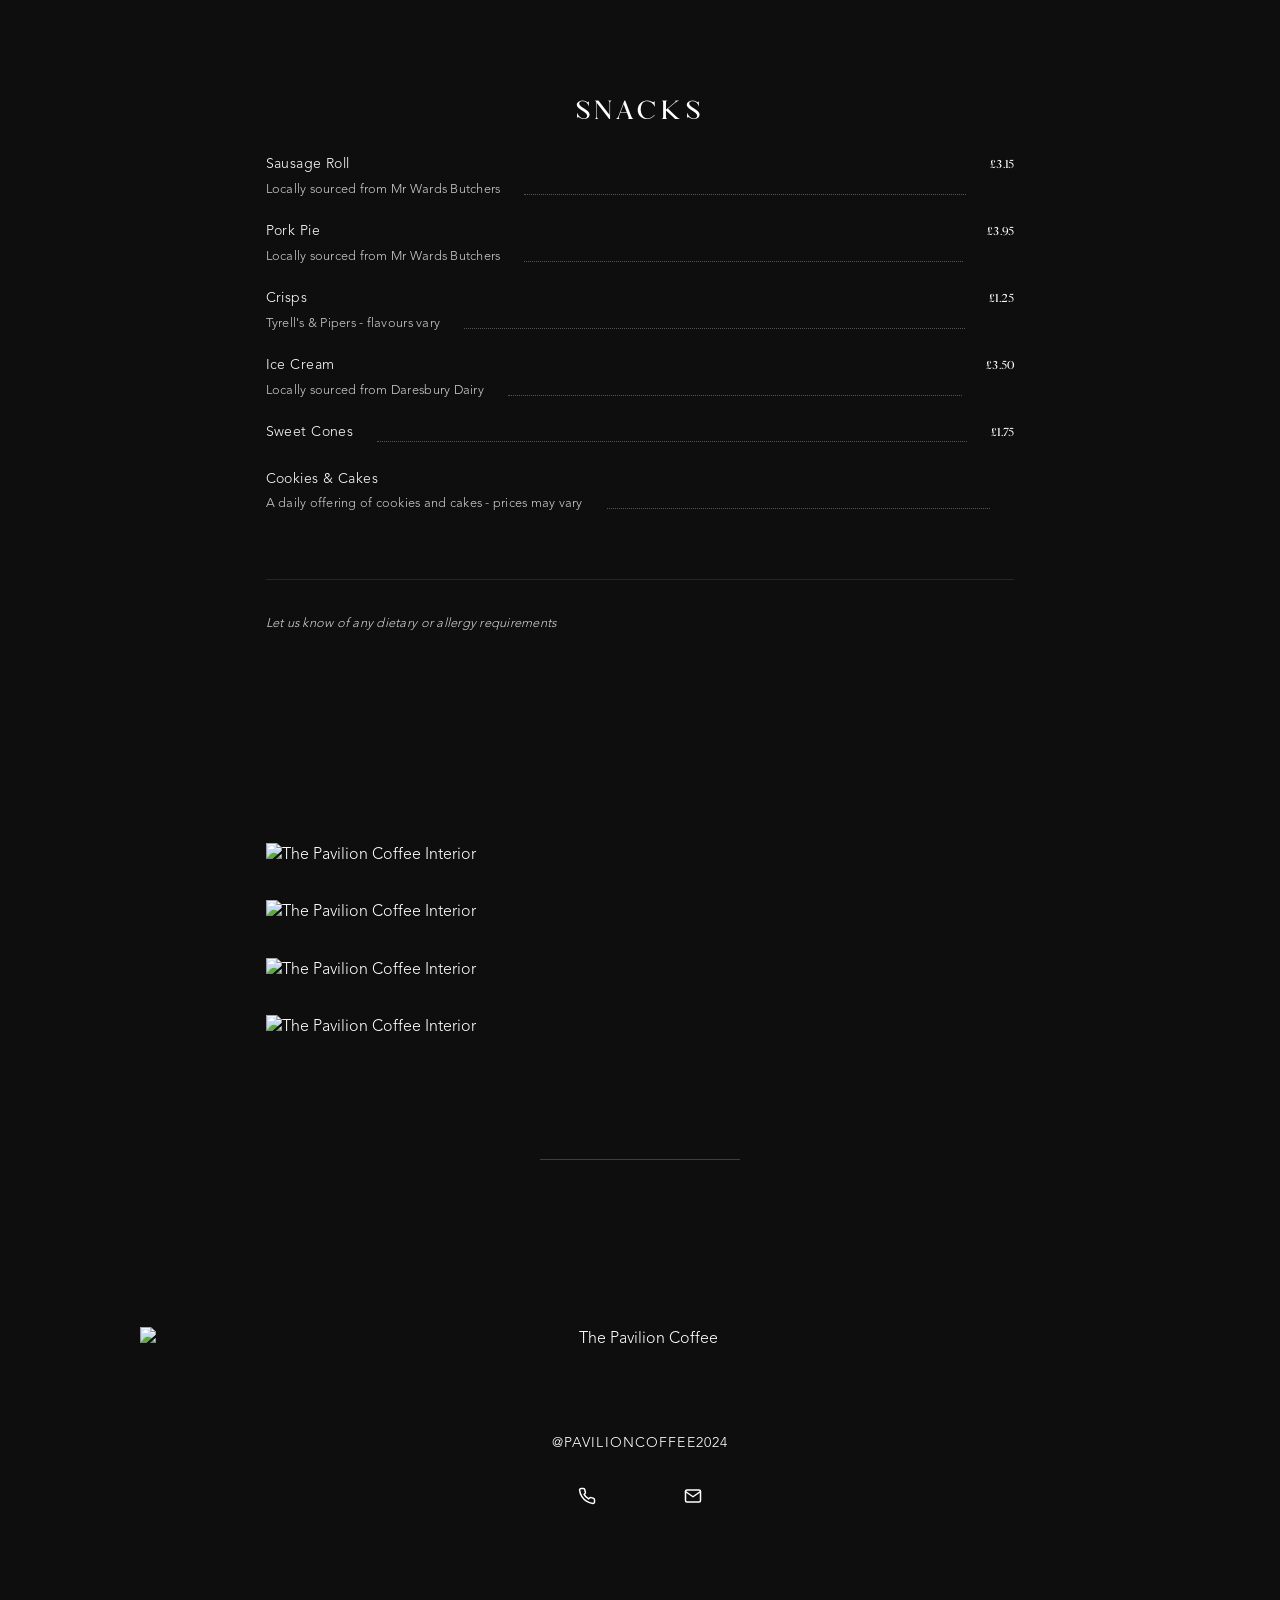
==== commit 6efed06d: "Added temporary event page" ====
--- a/index.html
+++ b/index.html
@@ -23,6 +23,20 @@
     </header>
 
     <main class="page-home">
+
+        <section class="event-banner fade-in">
+            <p class="event-banner-label">BROOMFIELDS JUNIOR</p>
+            <h2 class="event-banner-title">END OF YEAR LUNCH</h2>
+            <p class="event-banner-text">Pre-order your food and drink ahead of the lunch so it's ready when you arrive.</p>
+            <a href="event-order.html" class="event-banner-btn">
+                Pre-Order Now
+                <svg xmlns="http://www.w3.org/2000/svg" width="16" height="16" viewBox="0 0 24 24" fill="none" stroke="currentColor" stroke-width="2" stroke-linecap="round" stroke-linejoin="round">
+                    <line x1="5" y1="12" x2="19" y2="12"></line>
+                    <polyline points="12 5 19 12 12 19"></polyline>
+                </svg>
+            </a>
+        </section>
+
         <section class="hero">
             <div class="hours fade-in">
                 <p class="hours-label">HOURS:</p>
@@ -54,9 +68,6 @@
             </div>
         </section>
 
-        <section class="image-section fade-in">
-            <img src="https://res.cloudinary.com/dpmfwmz9e/image/upload/v1770829847/Untitled_vqpwze.jpg" alt="The Pavilion Coffee Interior" class="hero-image">
-        </section>
 
         <section class="menu-section fade-in">
             <h2 class="section-title">DRINKS</h2>
@@ -286,7 +297,7 @@
         <div class="divider"></div>
 
         <footer class="menu-footer fade-in">
-            <img src="https://res.cloudinary.com/dpmfwmz9e/image/upload/v1770805383/WhatsApp_Image_2026-02-10_at_3.46.29_PM_zvesup.jpg" class="footer-image" alt="The Pavilion Coffee">
+            <img src="https://res.cloudinary.com/dpmfwmz9e/image/upload/v1770829847/Untitled_vqpwze.jpg" class="footer-image" alt="The Pavilion Coffee">
             
             <div class="footer-content">
                 <div class="social">
--- a/main.css
+++ b/main.css
@@ -691,6 +691,93 @@
     outline-offset: 4px;
 }
 
+/* ================================================================ */
+/* TEMPORARY EVENT BANNER STYLES — REMOVE AFTER THE EVENT            */
+/* Delete this whole block once the school fair event has passed,    */
+/* along with the matching <section class="event-banner"> in         */
+/* index.html and the event-order.html / event.css / event.js files. */
+/* ================================================================ */
+
+.event-banner {
+    max-width: var(--max-content-width);
+    width: 65%;
+    text-align: center;
+    margin-top: var(--spacing-md);
+    padding: var(--spacing-sm) var(--spacing-md);
+    border: 1px solid rgba(255, 255, 255, 0.25);
+}
+
+.event-banner-label {
+    font-family: var(--font-primary);
+    font-size: clamp(0.7rem, 1.1vw, 0.8rem);
+    font-weight: 700;
+    text-transform: uppercase;
+    letter-spacing: 0.2em;
+    opacity: 0.6;
+    margin-bottom: var(--spacing-xs);
+}
+
+.event-banner-title {
+    font-family: var(--font-primary);
+    font-size: clamp(1.1rem, 2.2vw, 1.5rem);
+    font-weight: 900;
+    text-transform: uppercase;
+    letter-spacing: 0.08em;
+    margin-bottom: var(--spacing-xs);
+}
+
+.event-banner-text {
+    font-family: var(--font-primary);
+    font-size: clamp(0.8rem, 1.2vw, 0.9rem);
+    line-height: 1.7;
+    max-width: 480px;
+    margin: 0 auto var(--spacing-sm);
+    opacity: 0.85;
+}
+
+.event-banner-btn {
+    display: inline-flex;
+    align-items: center;
+    gap: 0.6rem;
+    font-family: var(--font-primary);
+    font-size: clamp(0.75rem, 1.1vw, 0.85rem);
+    font-weight: 700;
+    text-transform: uppercase;
+    letter-spacing: 0.1em;
+    background-color: var(--color-text);
+    color: var(--color-bg);
+    border: 1px solid var(--color-text);
+    padding: clamp(0.7rem, 2vw, 0.9rem) clamp(1.5rem, 3vw, 2rem);
+    transition: all 0.3s ease;
+}
+
+.event-banner-btn svg {
+    transition: transform 0.3s ease;
+}
+
+.event-banner-btn:hover {
+    background-color: transparent;
+    color: var(--color-text);
+}
+
+.event-banner-btn:hover svg {
+    transform: translateX(3px);
+}
+
+@media (max-width: 768px) {
+    .event-banner {
+        width: 85%;
+    }
+}
+
+@media (min-width: 769px) and (max-width: 1024px) {
+    .event-banner {
+        width: 75%;
+    }
+}
+
+/* ==================== END TEMPORARY EVENT BANNER STYLES ==================== */
+
 @media print {
     .fixed-header {
         position: static;
@@ -704,7 +791,8 @@
     }
     .map-container,
     .contact-buttons,
-    .social {
+    .social,
+    .event-banner {
         display: none;
     }
 }
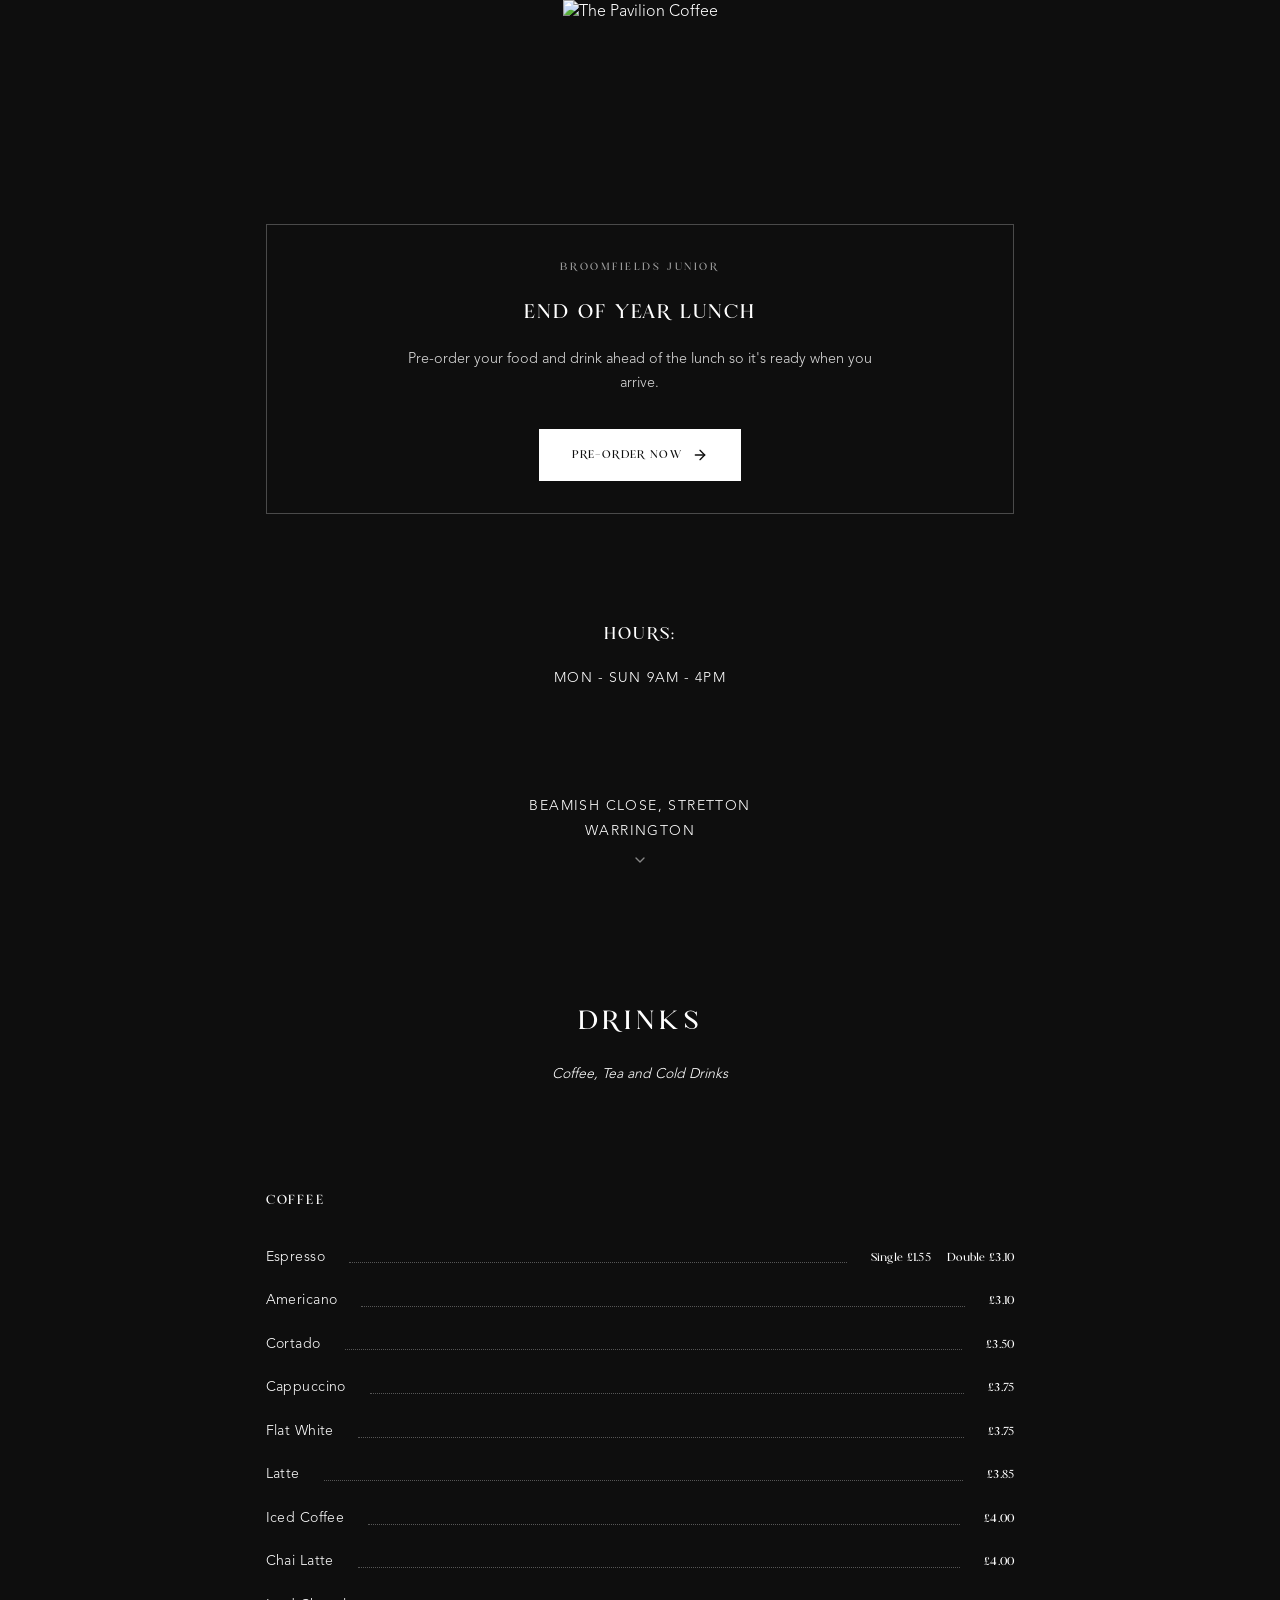
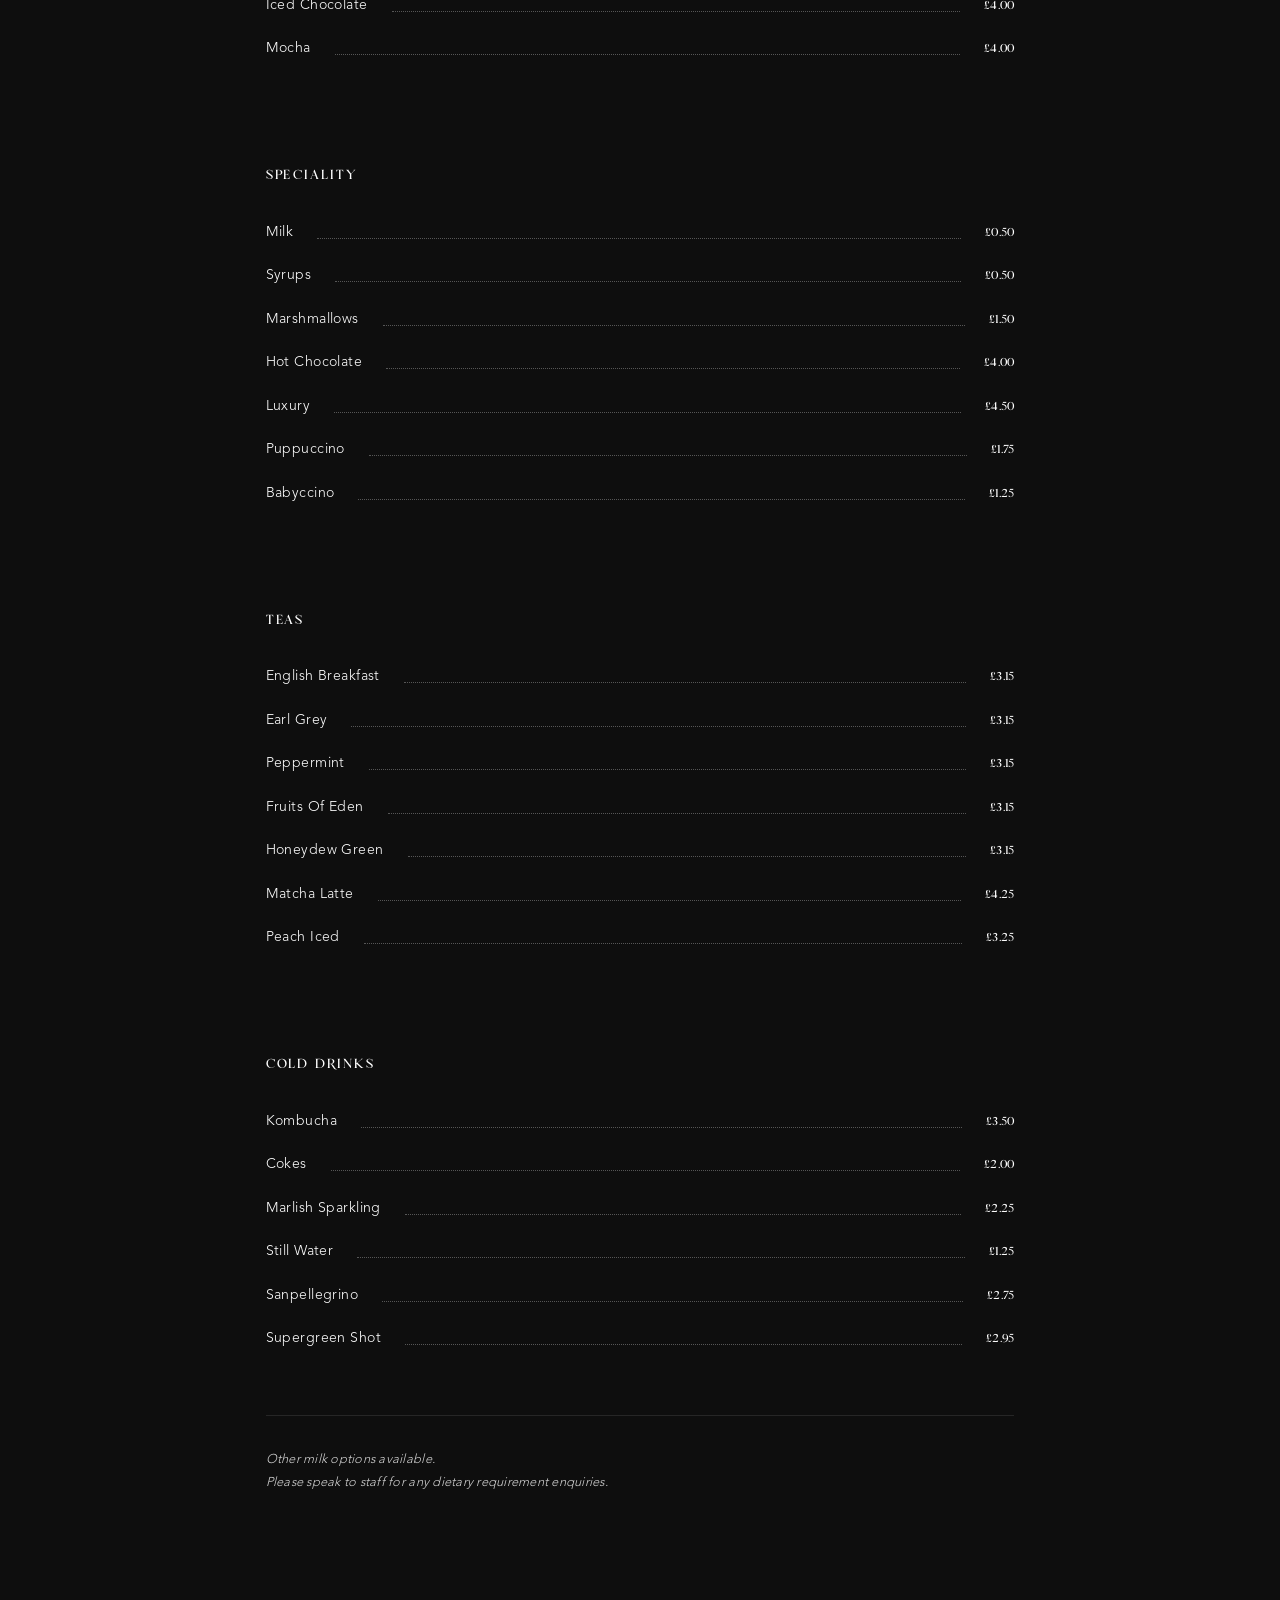
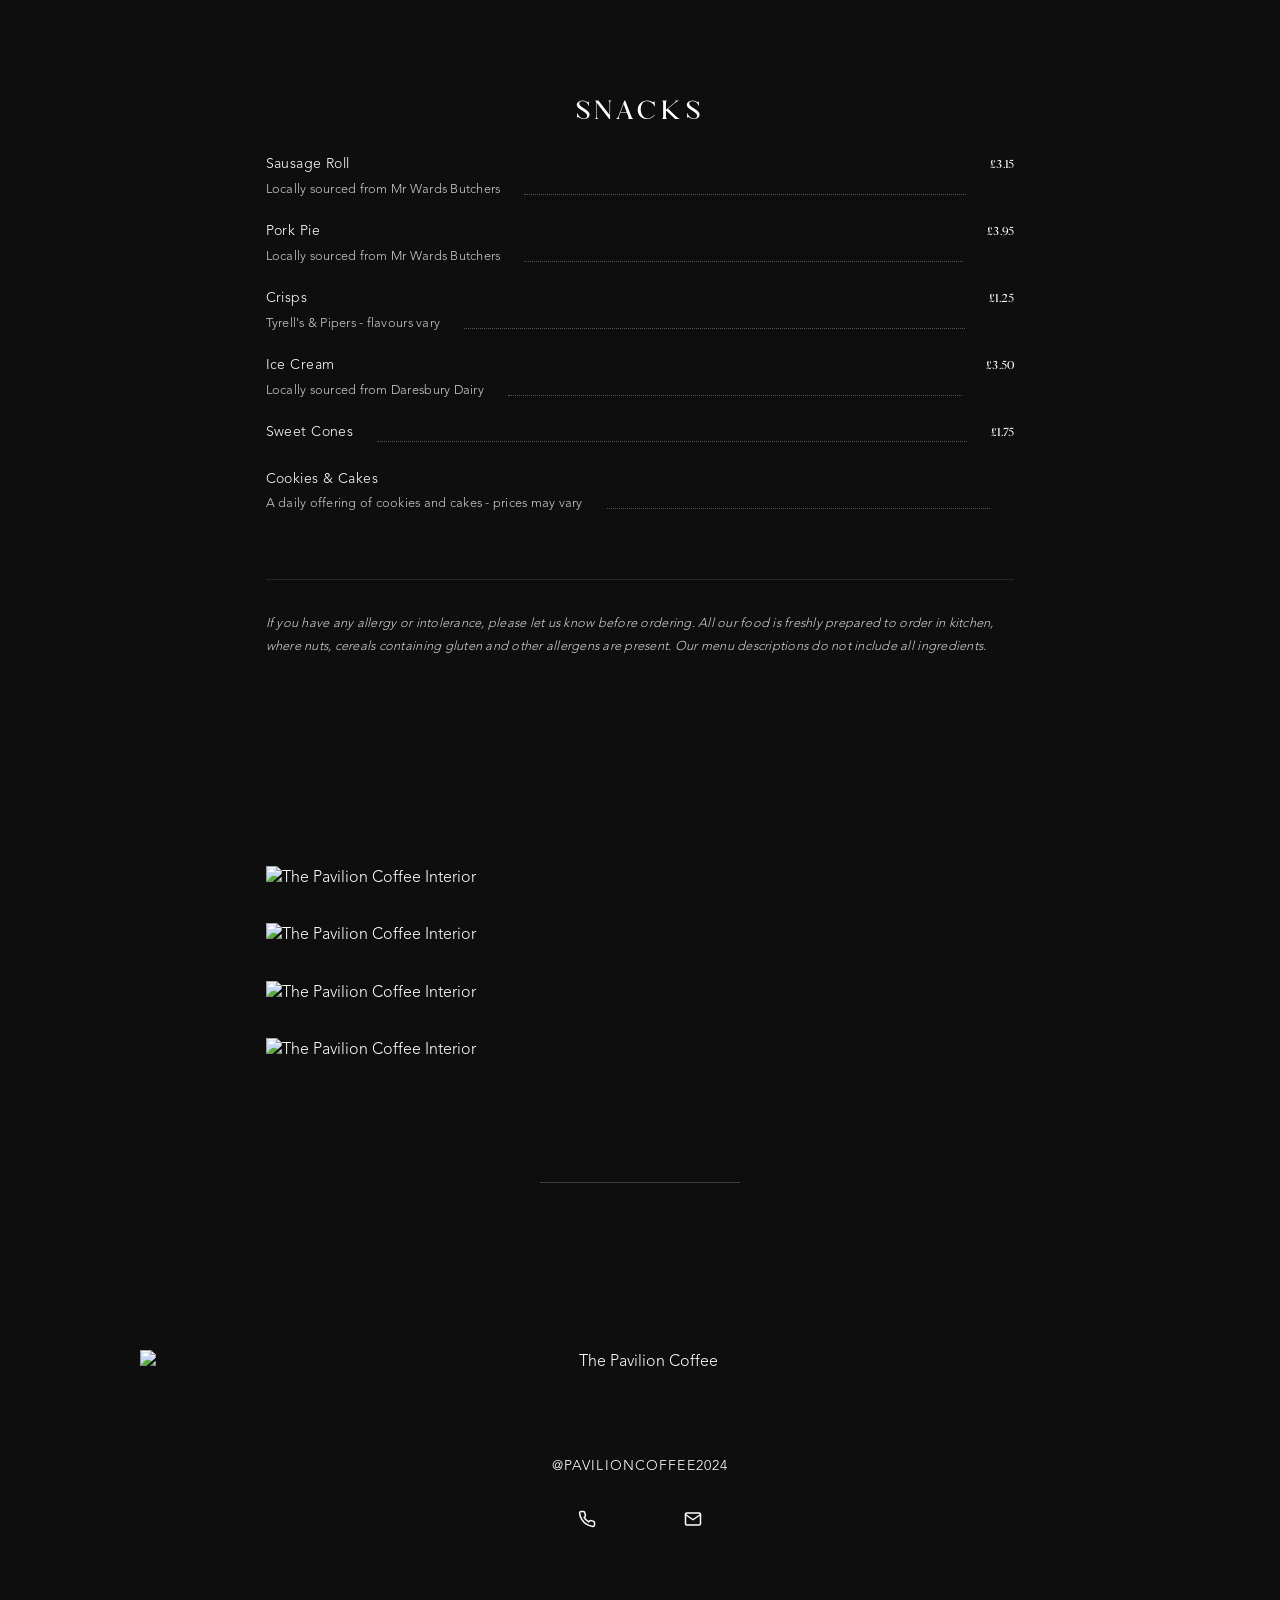
==== commit 2066ebea: "Added dietry requirement message" ====
--- a/index.html
+++ b/index.html
@@ -28,7 +28,7 @@
             <p class="event-banner-label">BROOMFIELDS JUNIOR</p>
             <h2 class="event-banner-title">END OF YEAR LUNCH</h2>
             <p class="event-banner-text">Pre-order your food and drink ahead of the lunch so it's ready when you arrive.</p>
-            <a href="event-order.html" class="event-banner-btn">
+            <a href="/event/" class="event-banner-btn">
                 Pre-Order Now
                 <svg xmlns="http://www.w3.org/2000/svg" width="16" height="16" viewBox="0 0 24 24" fill="none" stroke="currentColor" stroke-width="2" stroke-linecap="round" stroke-linejoin="round">
                     <line x1="5" y1="12" x2="19" y2="12"></line>
@@ -275,7 +275,7 @@
             </div>
 
             <div class="menu-notes">
-                <p class="note-text">Let us know of any dietary or allergy requirements</p>
+                <p class="note-text">If you have any allergy or intolerance, please let us know before ordering. All our food is freshly prepared to order in kitchen, where nuts, cereals containing gluten and other allergens are present. Our menu descriptions do not include all ingredients.</p>
             </div>
         </section>
 
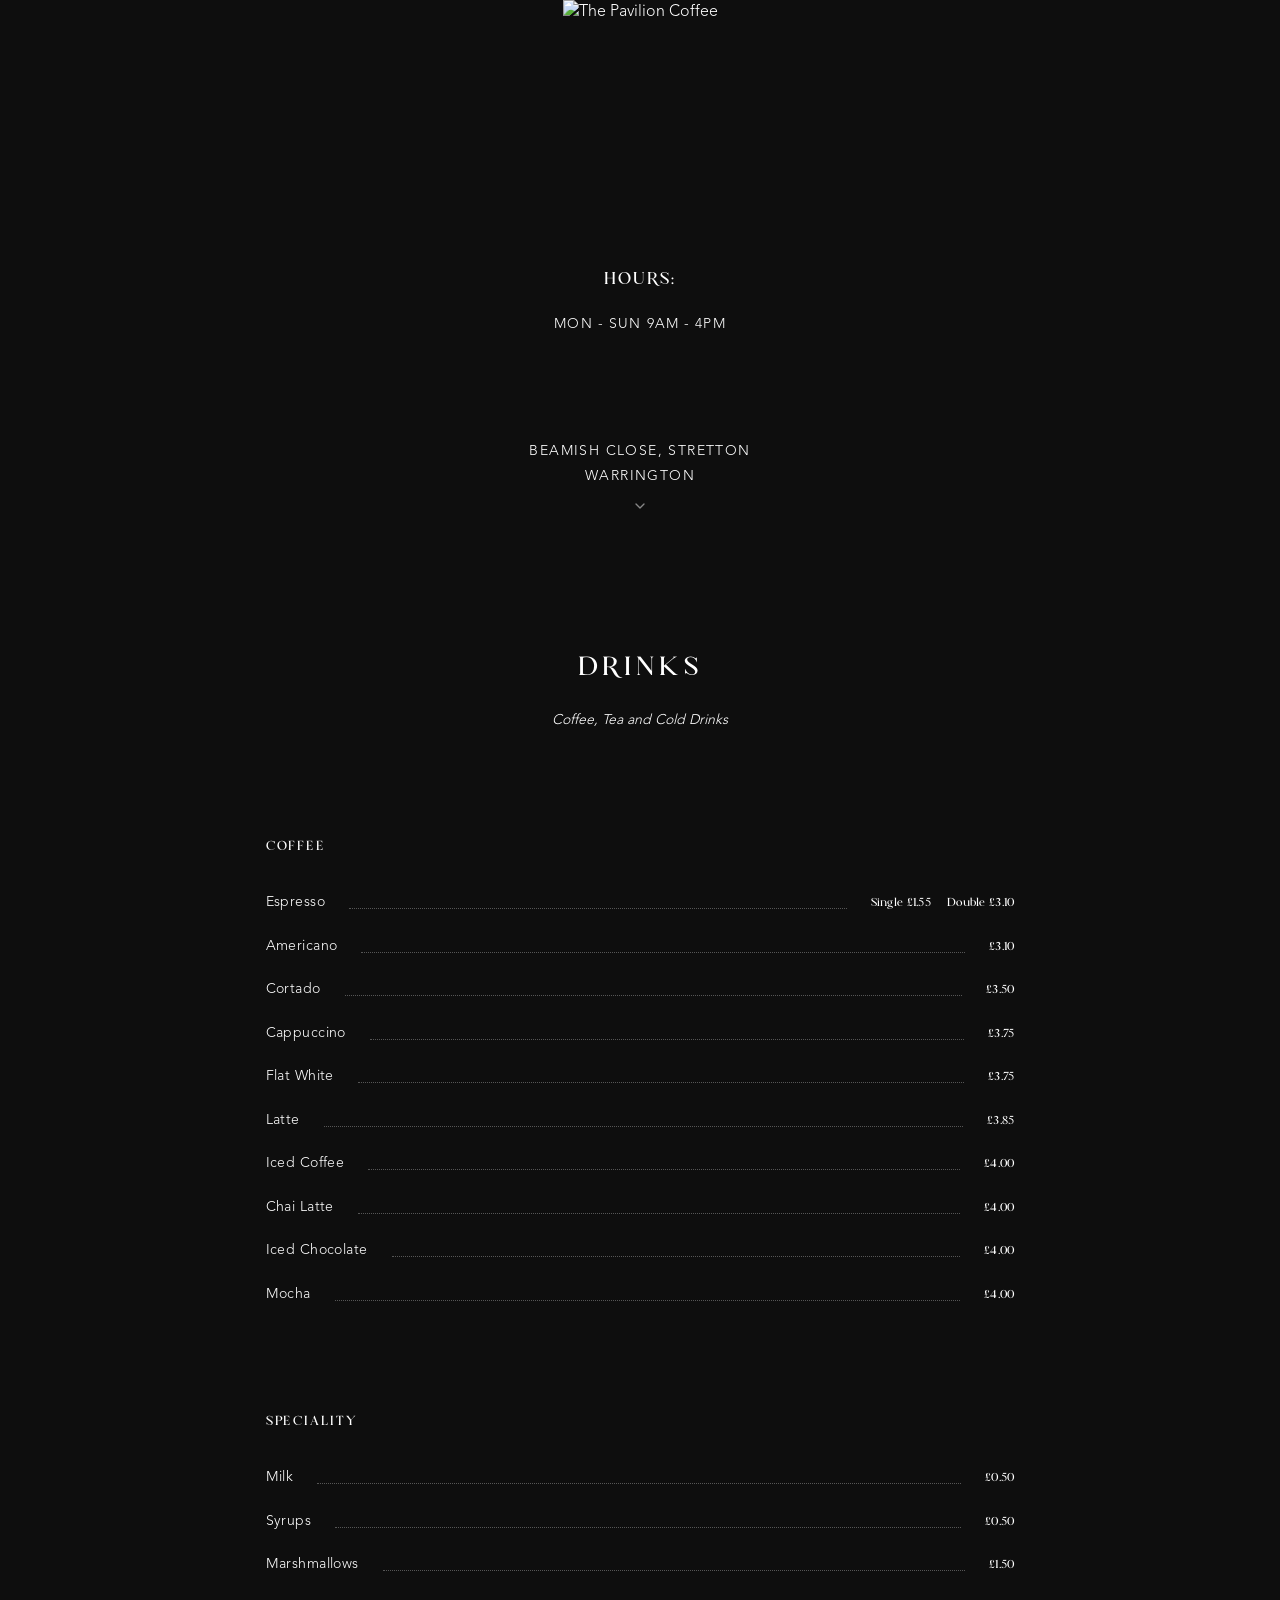
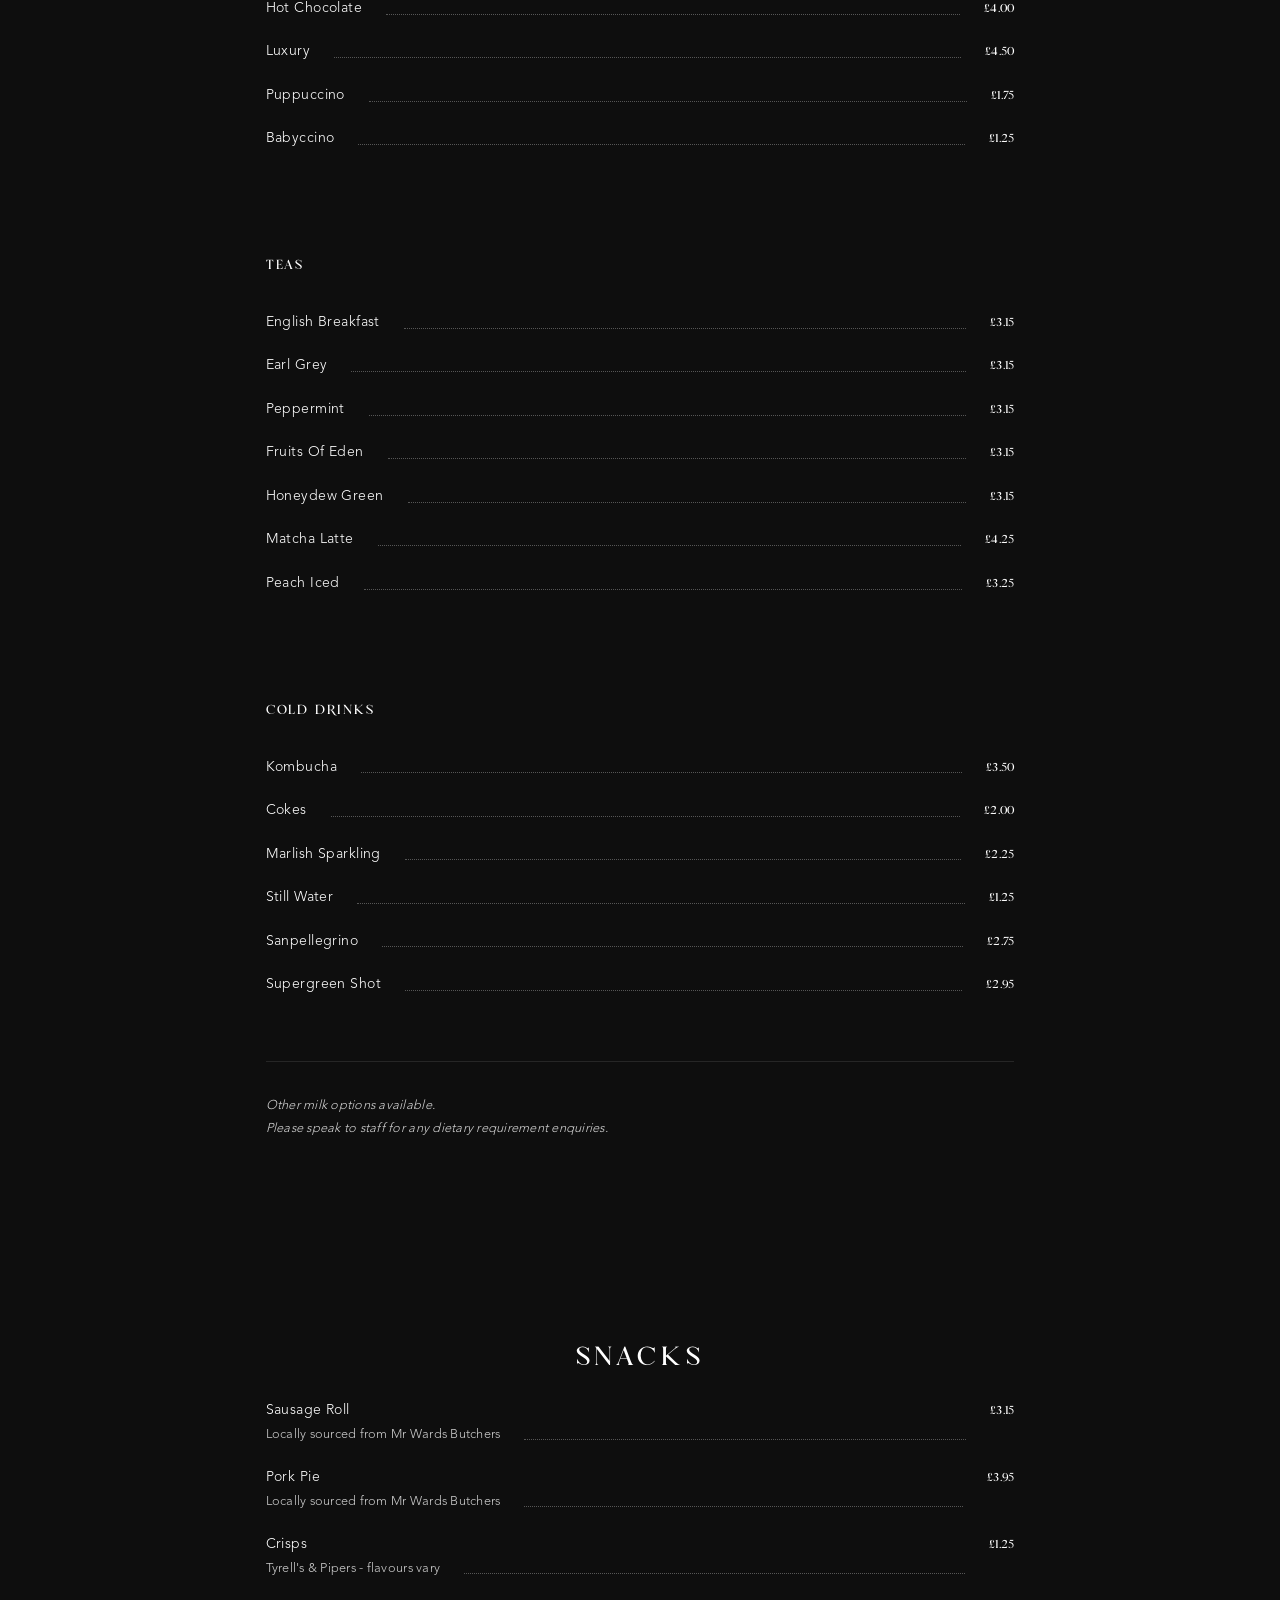
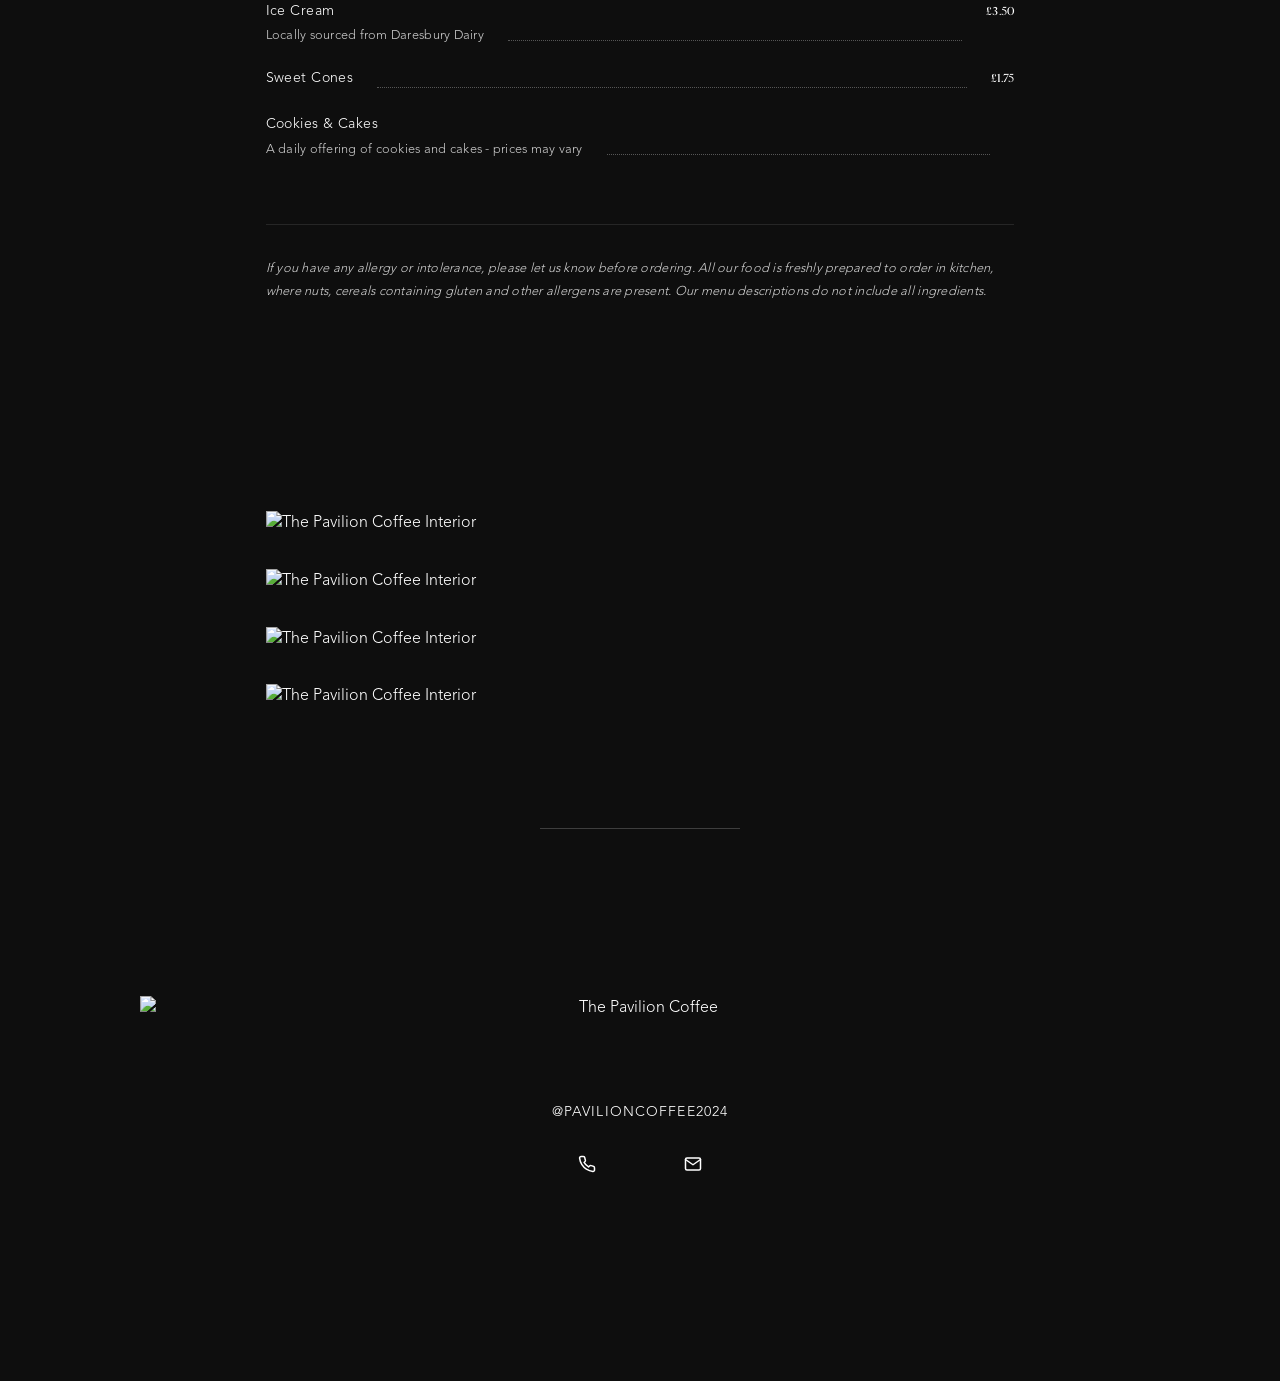
==== commit 8d48d791: "Removed Temporary Event Section" ====
--- a/index.html
+++ b/index.html
@@ -24,7 +24,7 @@
 
     <main class="page-home">
 
-        <section class="event-banner fade-in">
+        <!-- <section class="event-banner fade-in">
             <p class="event-banner-label">BROOMFIELDS JUNIOR</p>
             <h2 class="event-banner-title">END OF YEAR LUNCH</h2>
             <p class="event-banner-text">Pre-order your food and drink ahead of the lunch so it's ready when you arrive.</p>
@@ -35,7 +35,7 @@
                     <polyline points="12 5 19 12 12 19"></polyline>
                 </svg>
             </a>
-        </section>
+        </section> -->
 
         <section class="hero">
             <div class="hours fade-in">
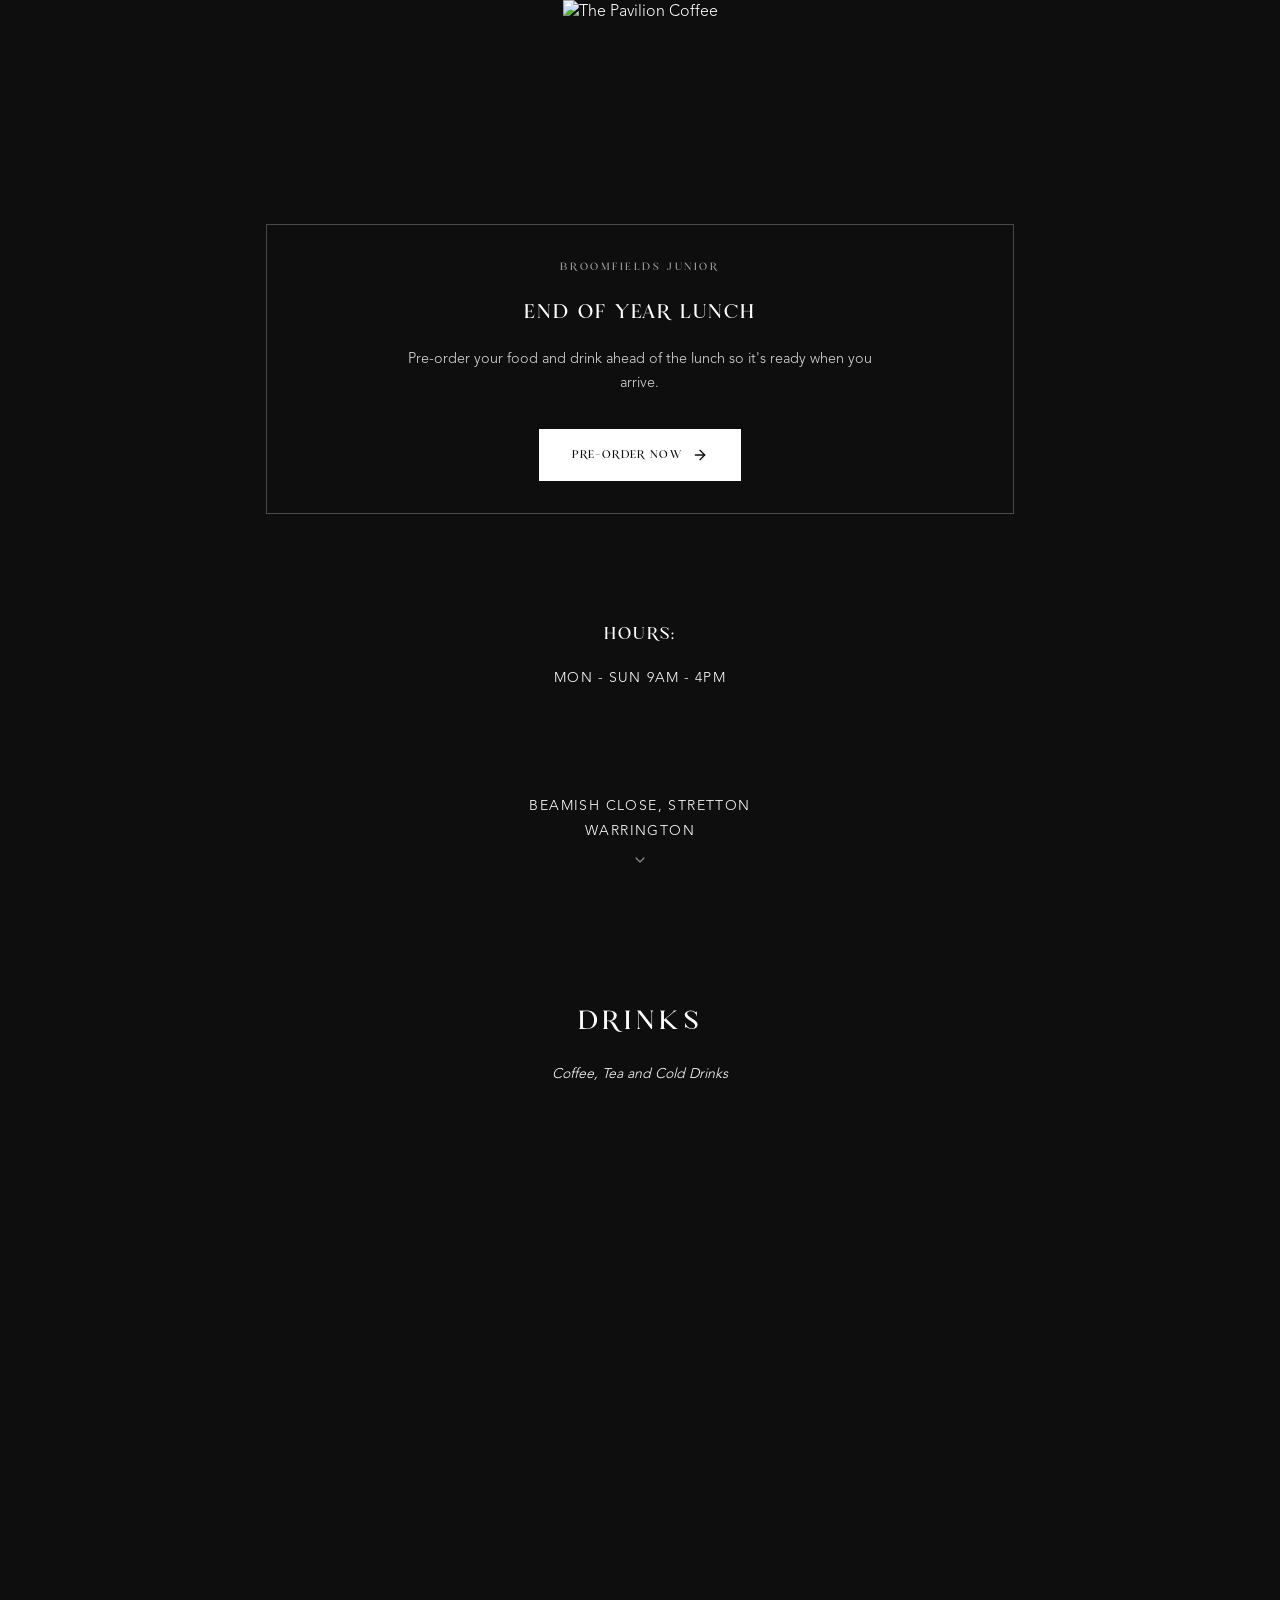
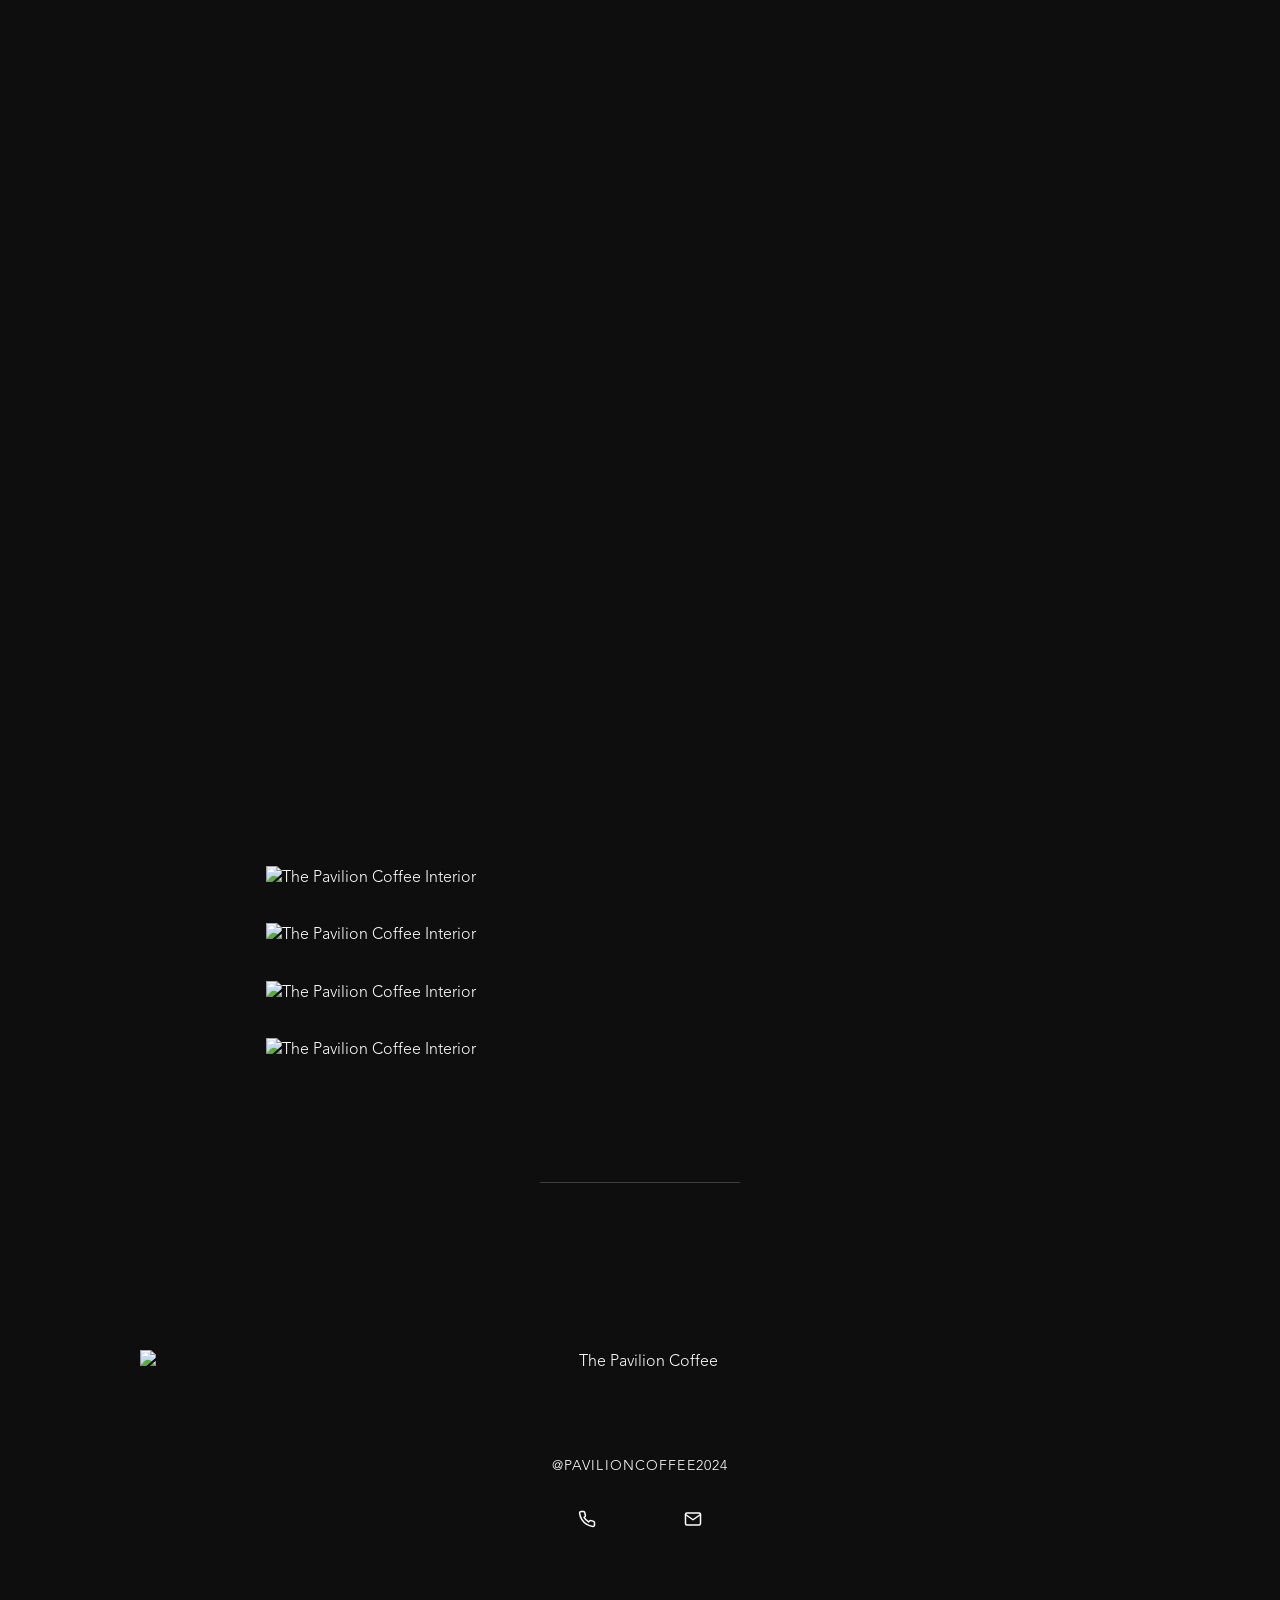
==== commit 65561350: "New Event For Weekend" ====
--- a/index.html
+++ b/index.html
@@ -11,20 +11,20 @@
     <!-- Loading Screen -->
     <div class="loading-screen" id="loadingScreen">
         <div class="loading-content">
-            <img src="https://res.cloudinary.com/dpmfwmz9e/image/upload/v1770665304/pavilioncoffeelogo_5_nsqcau.png" alt="The Pavilion Coffee" class="loading-logo">
+            <img src="https://res.cloudinary.com/dpmfwmz9e/image/upload/v1789509470/pavilioncoffeelogo_iiqtax.png" alt="The Pavilion Coffee" class="loading-logo">
             <div class="loading-spinner"></div>
         </div>
     </div>
 
     <header class="fixed-header">
         <div class="brand-logo">
-            <img src="https://res.cloudinary.com/dpmfwmz9e/image/upload/v1770665304/pavilioncoffeelogo_5_nsqcau.png" alt="The Pavilion Coffee" class="brand-logo-img">
+            <img src="https://res.cloudinary.com/dpmfwmz9e/image/upload/v1789509470/pavilioncoffeelogo_iiqtax.png" alt="The Pavilion Coffee" class="brand-logo-img">
         </div>
     </header>
 
     <main class="page-home">
 
-        <!-- <section class="event-banner fade-in">
+        <section class="event-banner fade-in">
             <p class="event-banner-label">BROOMFIELDS JUNIOR</p>
             <h2 class="event-banner-title">END OF YEAR LUNCH</h2>
             <p class="event-banner-text">Pre-order your food and drink ahead of the lunch so it's ready when you arrive.</p>
@@ -35,7 +35,7 @@
                     <polyline points="12 5 19 12 12 19"></polyline>
                 </svg>
             </a>
-        </section> -->
+        </section>
 
         <section class="hero">
             <div class="hours fade-in">
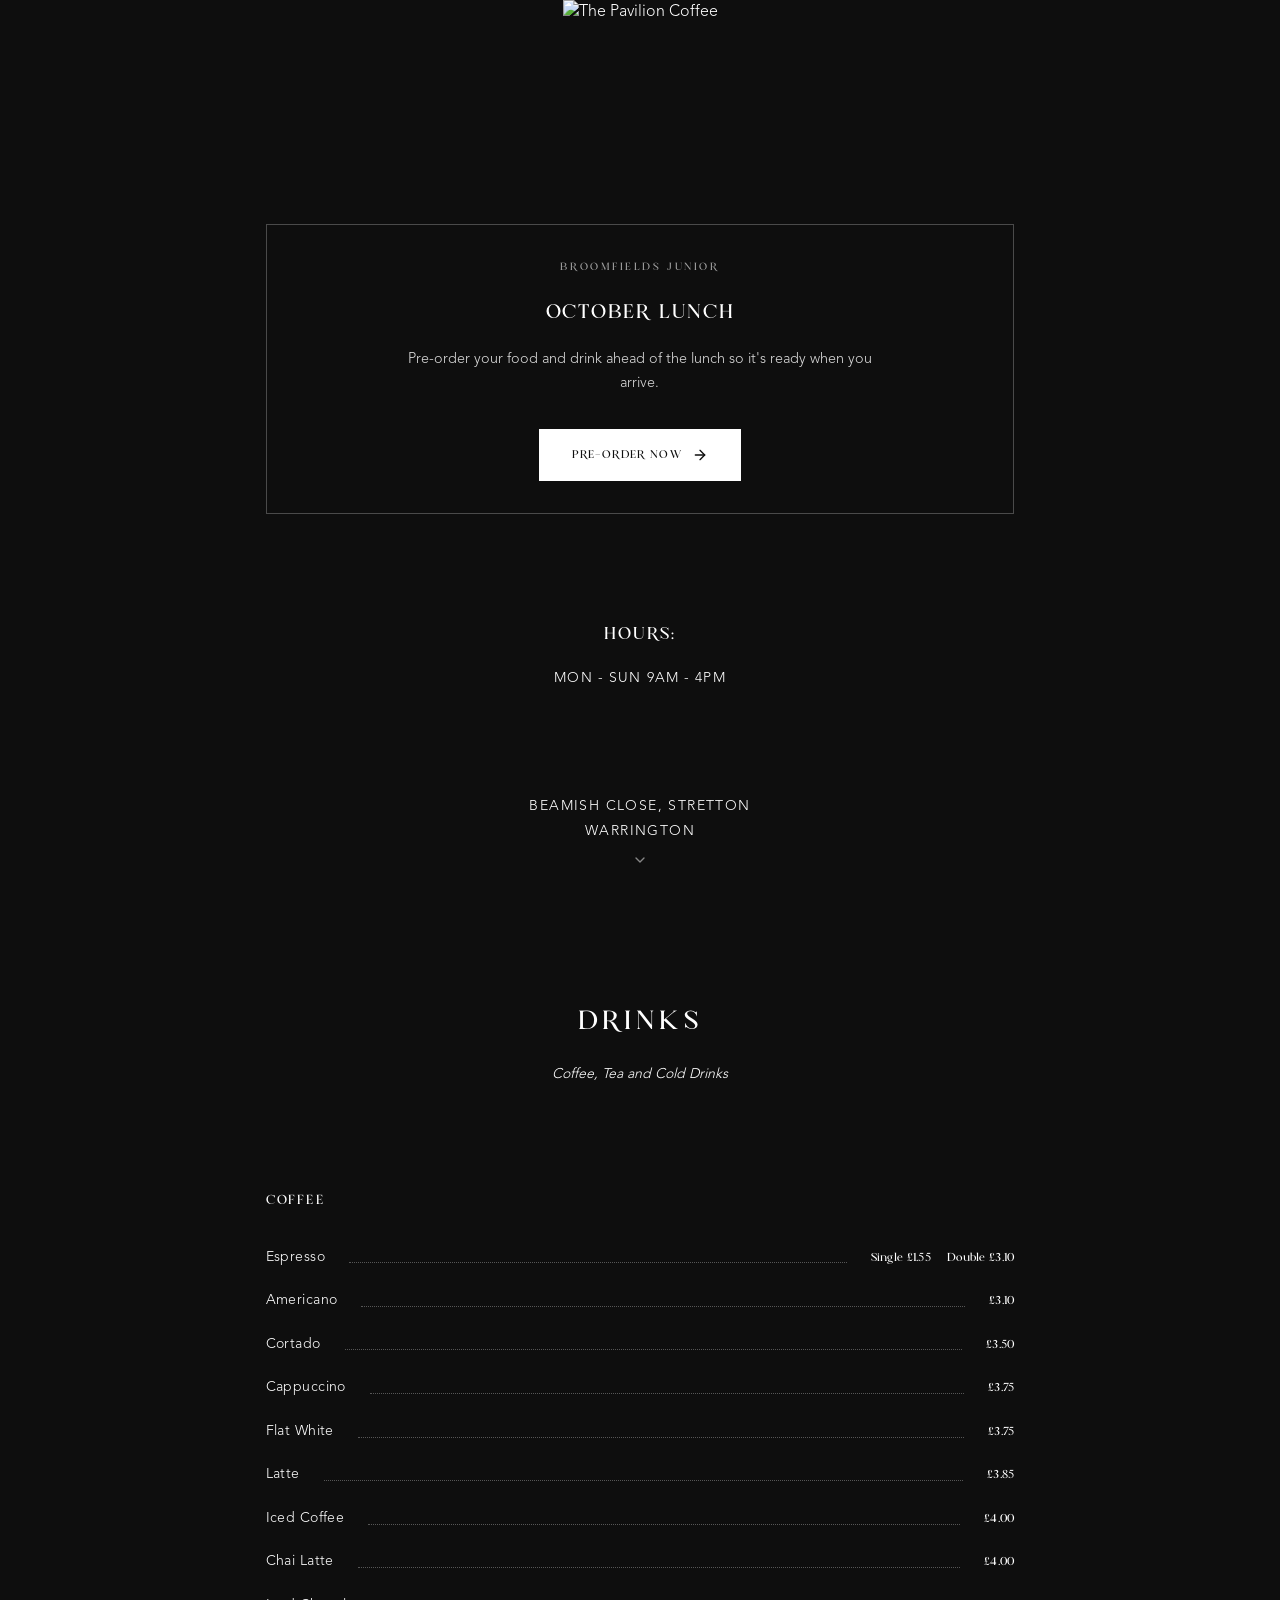
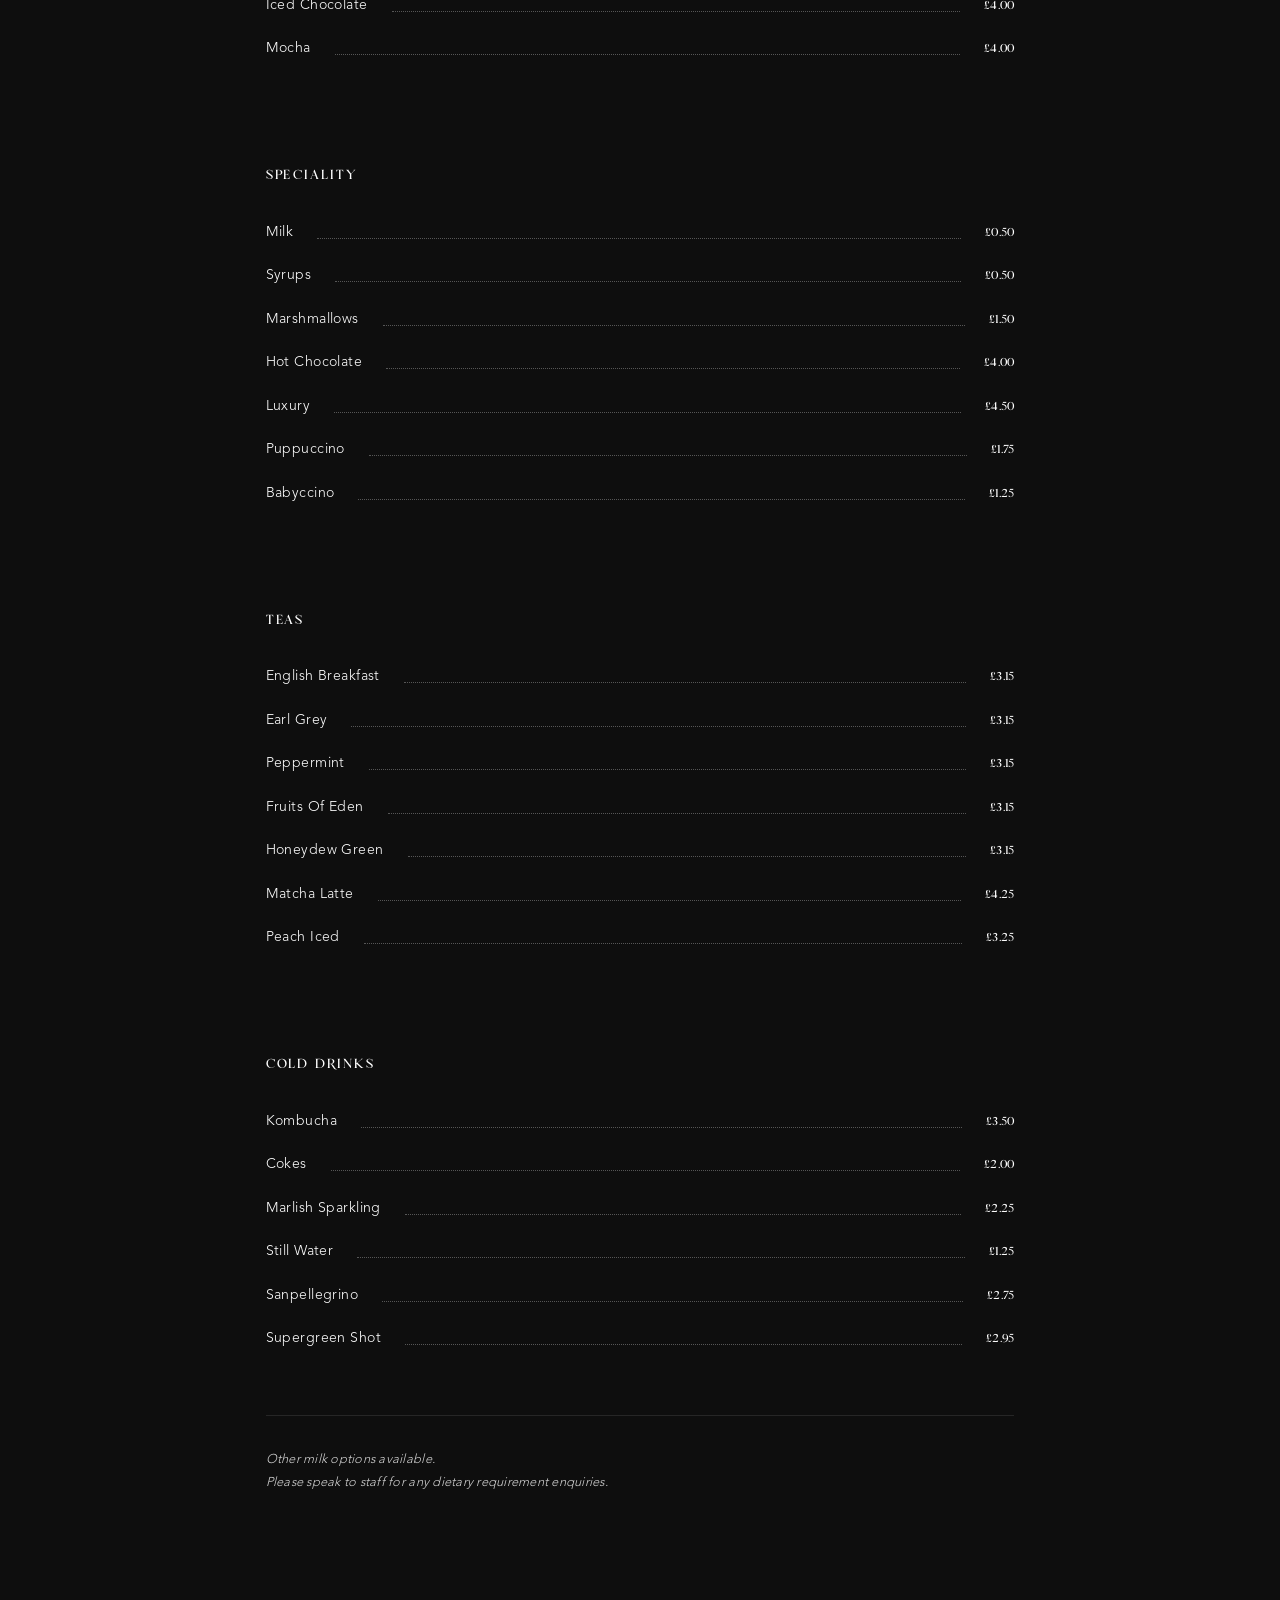
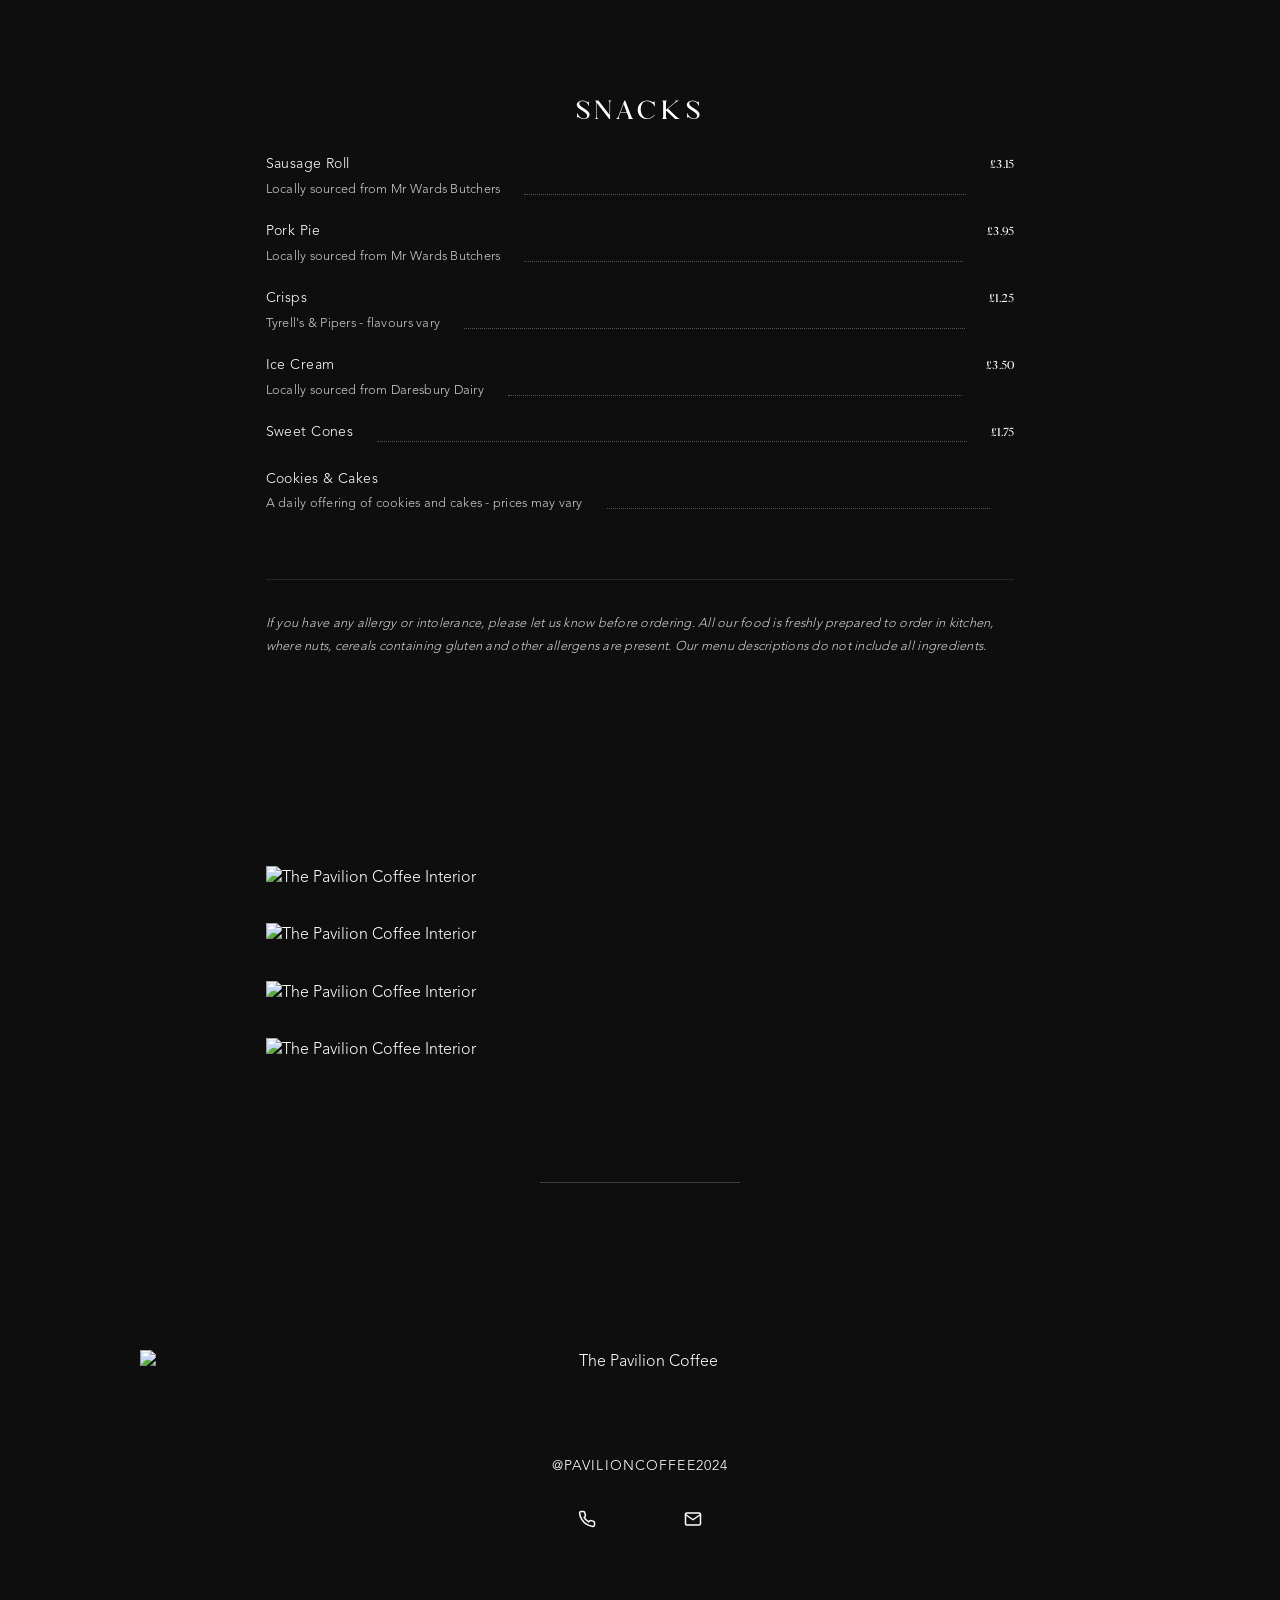
==== commit 6b09c86c: "October Lunch Rename" ====
--- a/index.html
+++ b/index.html
@@ -26,7 +26,7 @@
 
         <section class="event-banner fade-in">
             <p class="event-banner-label">BROOMFIELDS JUNIOR</p>
-            <h2 class="event-banner-title">END OF YEAR LUNCH</h2>
+            <h2 class="event-banner-title">OCTOBER LUNCH</h2>
             <p class="event-banner-text">Pre-order your food and drink ahead of the lunch so it's ready when you arrive.</p>
             <a href="/event/" class="event-banner-btn">
                 Pre-Order Now
